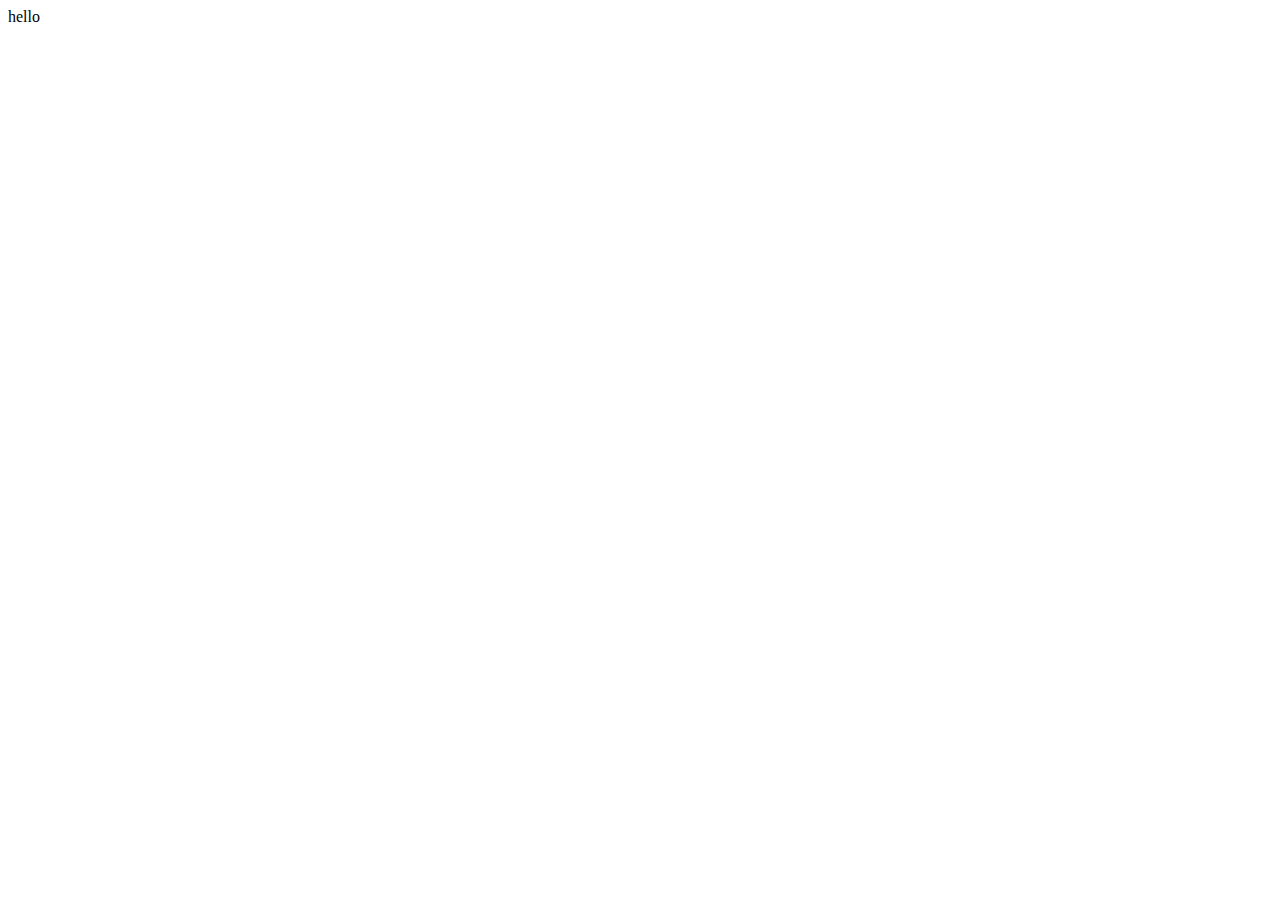
==== portfolio.html @ 14c345db "commit" ====
<!DOCTYPE html>
<html lang="en">
<head>
    <meta charset="UTF-8">
    <meta http-equiv="X-UA-Compatible" content="IE=edge">
    <meta name="viewport" content="width=device-width, initial-scale=1.0">
    <title>Document</title>
</head>
<body>
    hello
</body>
</html>
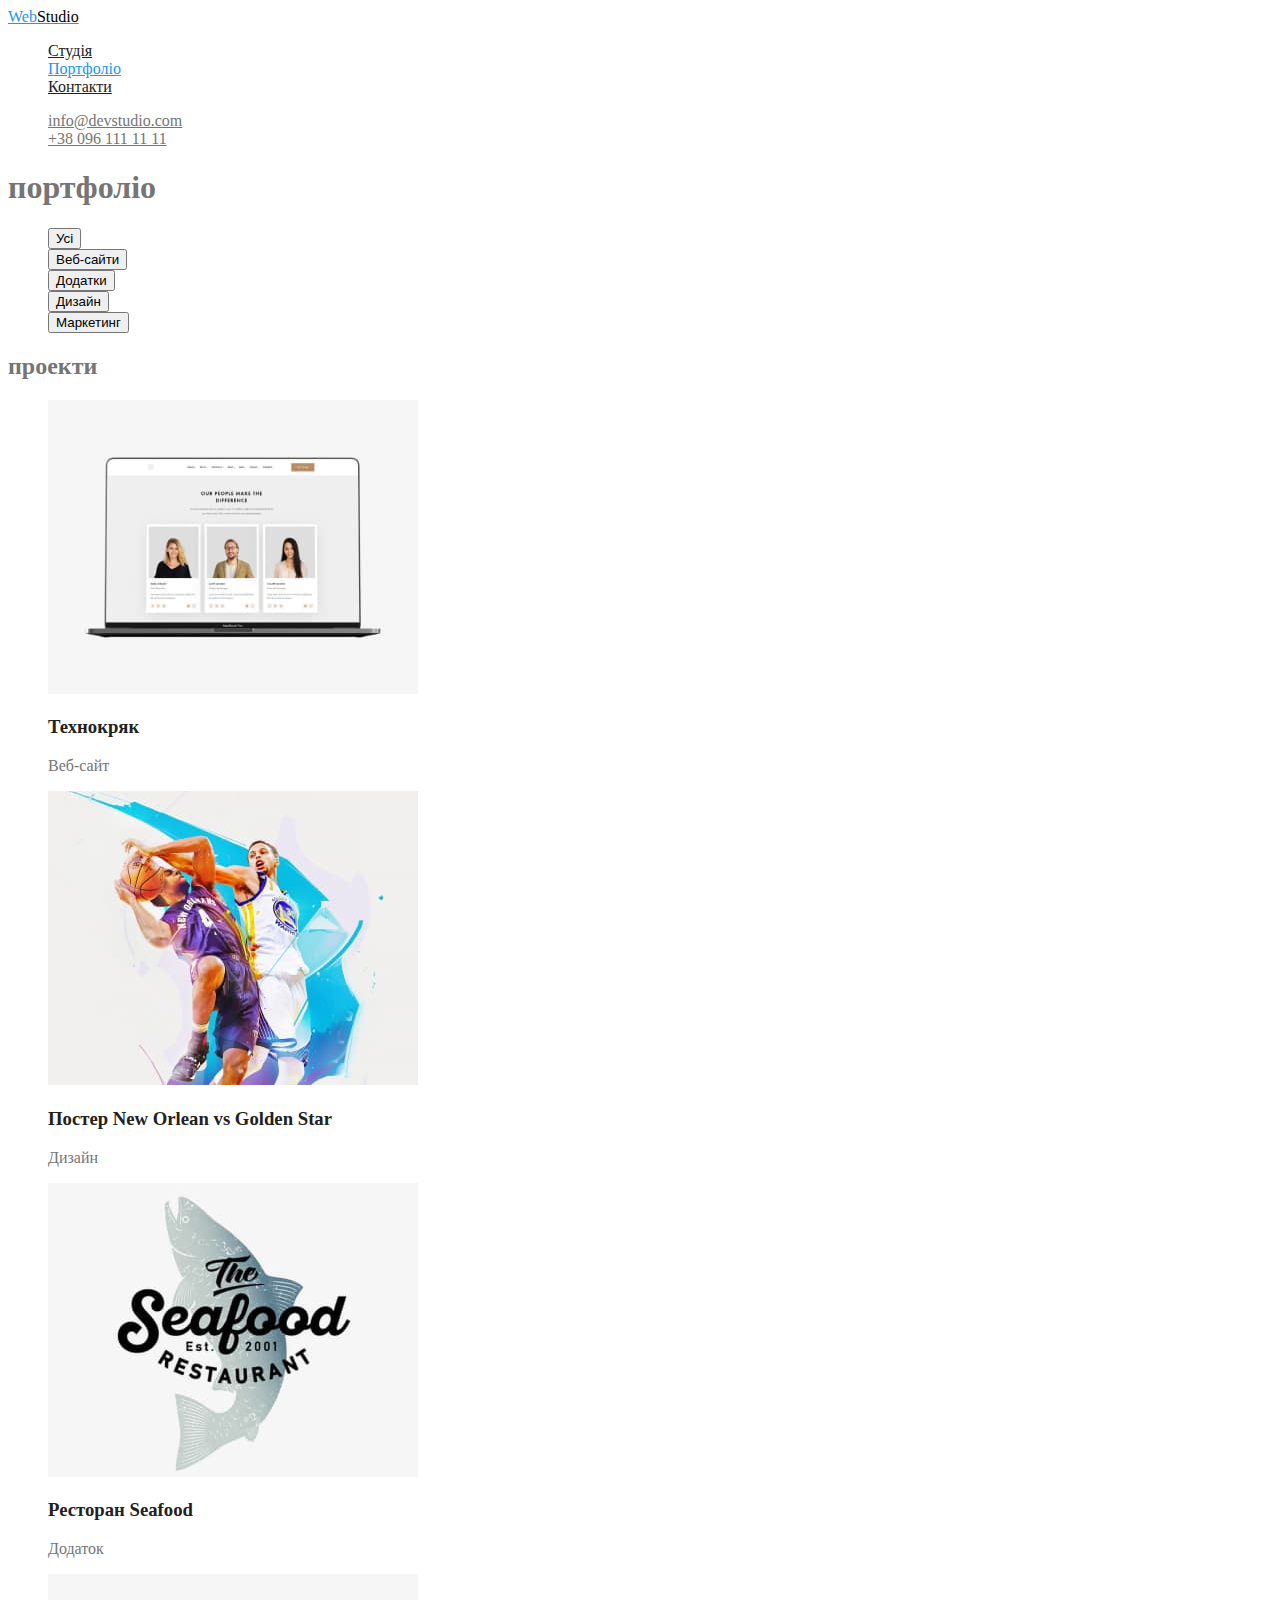
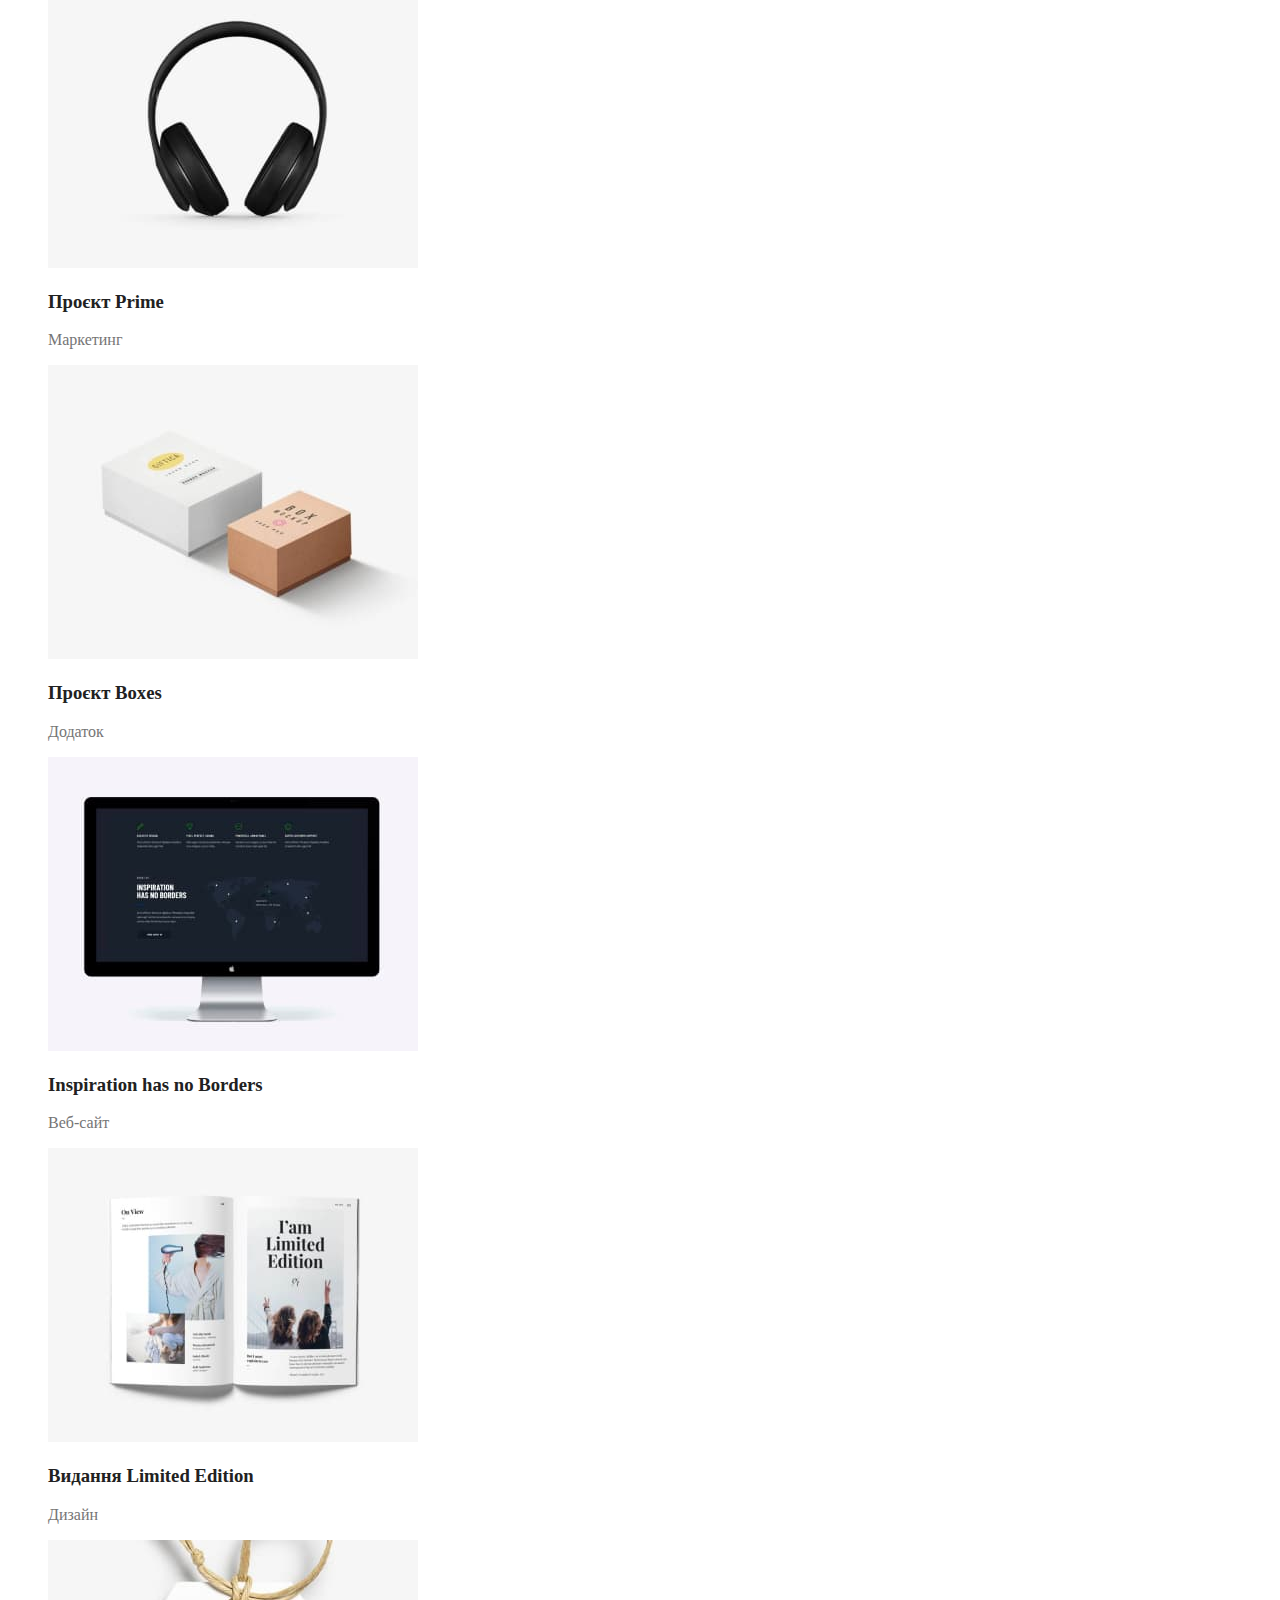
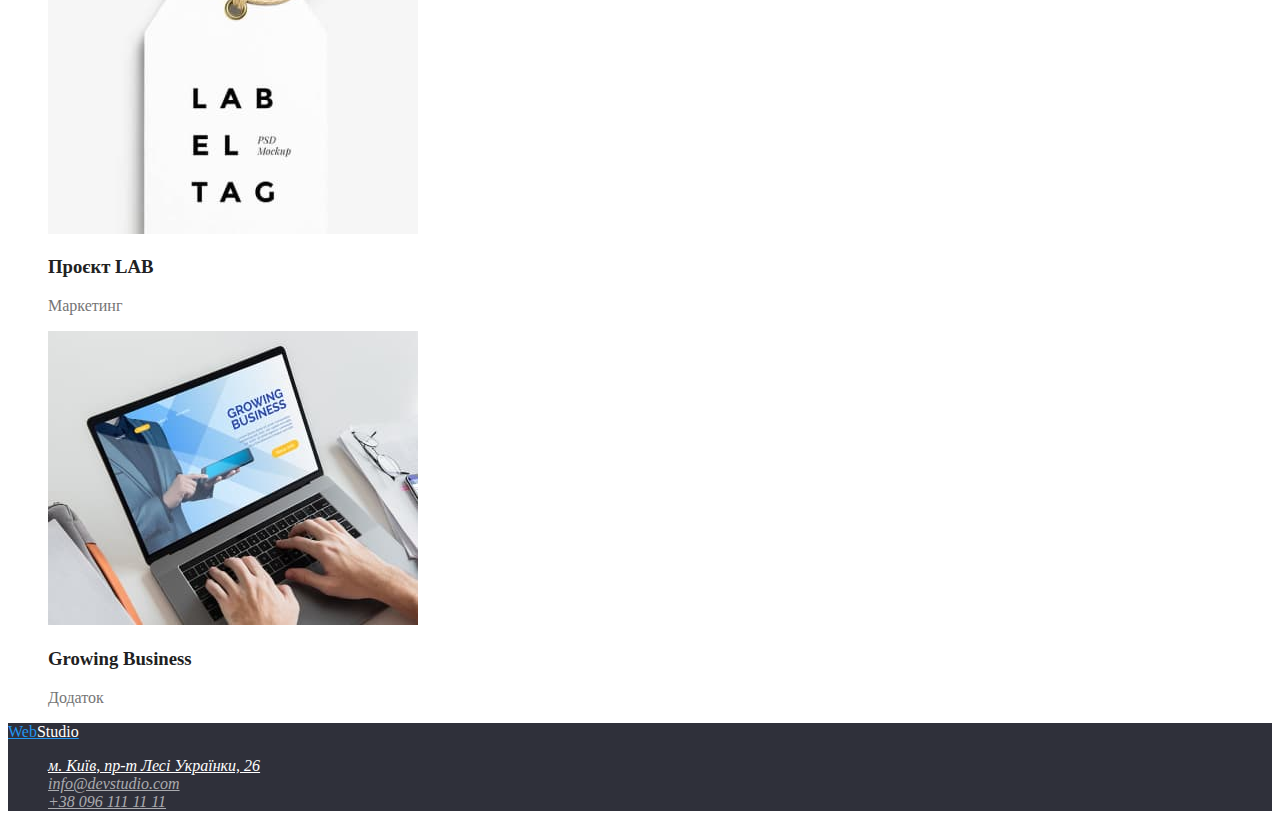
==== commit 407e14ee: "commit" ====
--- a/portfolio.html
+++ b/portfolio.html
@@ -1,12 +1,139 @@
 <!DOCTYPE html>
-<html lang="en">
-<head>
-    <meta charset="UTF-8">
-    <meta http-equiv="X-UA-Compatible" content="IE=edge">
-    <meta name="viewport" content="width=device-width, initial-scale=1.0">
-    <title>Document</title>
-</head>
-<body>
-    hello
-</body>
-</html>+<html lang="uk">
+  <head>
+    <meta charset="UTF-8" />
+    <meta http-equiv="X-UA-Compatible" content="IE=edge" />
+    <meta name="viewport" content="width=device-width, initial-scale=1.0" />
+    <title>Web Studio</title>
+    <link rel="stylesheet" href="./css/styles.css" />
+  </head>
+  <body>
+    <!-- Шапка сайту -->
+    <header>
+      <nav>
+        <!-- Посилання за текстом на головну сторінку -->
+        <a href="./index.html" class="logo"
+          >Web<span class="accent">Studio</span></a
+        >
+        <!-- Навігація сайтом -->
+        <ul class="site-nav list">
+          <li><a href="./index.html" class="link">Студія</a></li>
+          <li><a href="./portfolio.html" class="link current">Портфоліо</a></li>
+          <li><a href="" class="link">Контакти</a></li>
+        </ul>
+      </nav>
+      <!-- Посилання на контакти -->
+      <ul class="auth-nav list">
+        <li>
+          <a href="mailto:info@devstudio.com" class="link"
+            >info@devstudio.com</a
+          >
+        </li>
+        <li><a href="tel:+380961111111" class="link">+38 096 111 11 11</a></li>
+      </ul>
+    </header>
+    <main>
+      <!-- Портфоліо -->
+      <section class="filter-portfolio">
+        <h1>портфоліо</h1>
+        <ul class="filter-list list">
+          <li>
+            <button type="button">Усі</button>
+          </li>
+          <li>
+            <button type="button">Веб-сайти</button>
+          </li>
+          <li>
+            <button type="button">Додатки</button>
+          </li>
+          <li>
+            <button type="button">Дизайн</button>
+          </li>
+          <li>
+            <button type="button">Маркетинг</button>
+          </li>
+        </ul>
+      </section>
+      <section class="project-portfolio">
+        <h2>проекти</h2>
+        <ul class="project-list list">
+          <li>
+            <img src="./images/portfolio/tehnokryk.jpg" alt="Зображення сторінки веб-сайту Технокряк " width="370" height="294" />
+            <h3 class="title">Технокряк</h3>
+            <p>Веб-сайт</p>
+          </li>
+          <li>
+            <img src="./images/portfolio/golden-star.jpg" alt="Дизайнерське оформлення постера спортсменів" width="370" height="294" />
+            <h3 class="title">Постер <span lang="en">New Orlean vs Golden Star</span></h3>
+            <p>Дизайн</p>
+          </li>
+          <li>
+            <img src="./images/portfolio/seafood.jpg" alt="Зображення додатку до ресторану Seafood" width="370" height="294" />
+            <h3 class="title">Ресторан <span lang="en">Seafood</span></h3>
+            <p>Додаток</p>
+          </li>
+          <li>
+            <img src="./images/portfolio/prime.jpg" alt="Зображення до маркетингово рішення до проекту Prime" width="370" height="294" />
+            <h3 class="title">Проєкт <span lang="en">Prime</span></h3>
+            <p>Маркетинг</p>
+          </li>
+          <li>
+            <img src="./images/portfolio/boxes.jpg" alt="Зображення додатку до проекту Boxes" width="370" height="294" />
+            <h3 class="title">Проєкт <span lang="en">Boxes</span> </h3>
+            <p>Додаток</p>
+          </li>
+          <li>
+            <img src="./images/portfolio/inspiration.jpg" alt="Зображення сторінки веб-сайту Inspiration has no Borders" width="370" height="294" />
+            <h3 class="title"><span lang="en">Inspiration has no Borders</span></h3>
+            <p>Веб-сайт</p>
+          </li>
+          <li>
+            <img src="./images/portfolio/limited-edition.jpg" alt="Дизайнерське оформлення сторінки видання limited Edition" width="370" height="294" />
+            <h3 class="title">Видання <span lang="en">Limited Edition</span></h3>
+            <p>Дизайн</p>
+          </li>
+          <li>
+            <img src="./images/portfolio/lab.jpg" alt="Зображення маркетингово рішення до проекту LAB" width="370" height="294" />
+            <h3 class="title">Проєкт LAB</h3>
+            <p>Маркетинг</p>
+          </li>
+          <li>
+            <img src="./images/portfolio/growing-business.jpg" alt="Зображення додатку Growing Business" width="370" height="294" />
+            <h3 class="title"><span lang="en">Growing Business</span></h3>
+            <p>Додаток</p>
+          </li>
+        </ul>
+      </section>
+    </main>
+    <footer class="basement">
+      <!-- Посилання за текстом на головну сторінку -->
+      <a href="./index.html" class="logo"
+        >Web<span class="accent-white">Studio</span></a
+      >
+      <!-- Адреса компанії -->
+      <address>
+        <ul class="address-list list">
+          <li>
+            <a
+              href="https://goo.gl/maps/CPtrU1FHBa2aNyZL9"
+              target="_blank"
+              rel="noopener noreferrer nofollow"
+              class="basement-link"
+              >м. Київ, пр-т Лесі Українки, 26</a
+            >
+          </li>
+          <li>
+            <a href="mailto:info@devstudio.com" class="contact-link"
+              >info@devstudio.com</a
+            >
+          </li>
+          <li>
+            <a href="tel:+380961111111" class="contact-link"
+              >+38 096 111 11 11
+            </a>
+          </li>
+        </ul>
+      </address>
+    </footer>
+  </body>
+</html>
--- a/css/styles.css
+++ b/css/styles.css
@@ -0,0 +1,123 @@
+/* цвет основного текста серый #757575; */
+/* вторичный цвет текста графитовый #212121; */
+/* белый фон #FFFFFF  */
+/* акцент голубой #2196F3 */
+/* акцент черный в логотипе 000000 */
+/* акцент белый,контакты в футоре прозрачность 60% rgba(255, 255, 255, 0.6) */
+/* вторичный цвет фона #2F303A; */
+
+/* Устанавливаем переменные для палитры цветов в корень :root */
+:root {
+  --primary-text-color: #757575;
+  --primary-white-color: #ffffff;
+  --second-background-color: #2f303a;
+  --title-text-color: #212121;
+  --accent-text-color: #2196f3;
+  --accent-contact-color: rgba(255, 255, 255, 0.6);
+  --accent-logo-header-color: #000000;
+}
+/* Устанавливаем основной фон и основной текст документа */
+body {
+  background-color: var(--primary-white-color);
+  color: var(--primary-text-color);
+}
+.logo {
+  color: var(--accent-text-color);
+}
+.logo:hover,
+.logo:focus {
+  color: var(--accent-logo-header-color);
+}
+.accent {
+  color: var(--accent-logo-header-color);
+}
+
+
+/* Обнуление стиля для списка */
+.list {
+  list-style: none;
+}
+
+/* Site nav */
+.site-nav .link {
+  color: var(--title-text-color);
+}
+.site-nav .link:hover,
+.site-nav .link:focus {
+  color: var(--accent-text-color);
+}
+.site-nav .link.current {
+  color:var(--accent-text-color);
+}
+
+/* auth nav */
+.auth-nav .link {
+  color: var(--primary-text-color);
+  /* color: #757575; */
+}
+.auth-nav .link:hover,
+.auth-nav .link:focus {
+  color: var(--accent-text-color);
+}
+
+/* hero */
+.hero {
+  background-color: var(--second-background-color);
+}
+.hero-title {
+  color: var(--primary-white-color);
+}
+.button {
+  color: var(--primary-white-color);
+  background-color: var(--accent-text-color);
+}
+
+/* section */
+.section-title {
+  color: var(--title-text-color);
+}
+
+/* feature list */
+.feature-list .title {
+  color: var(--title-text-color);
+}
+
+/* .feature-list .text {
+} */
+
+/* work. Чим ми займаємося*/
+
+/* section team Наша команда */
+.team-list .title {
+  color: var(--title-text-color);
+}
+
+/* footer */
+.basement {
+  background-color: var(--second-background-color);
+}
+.accent-white {
+  color: var(--primary-white-color);
+}
+.basement .logo:hover,
+.basement .logo:focus {
+  color: var(--primary-white-color);
+}
+.basement-link {
+  color: var(--primary-white-color);
+}
+.contact-link {
+  color: var(--accent-contact-color);
+}
+.basement-link:hover,
+.basement-link:focus,
+.contact-link:hover,
+.contact-link:focus {
+  color: var(--accent-text-color);
+}
+
+/* portfolio */
+/* section project portfolio */
+.project-list .title {
+  color:var(--title-text-color)
+}
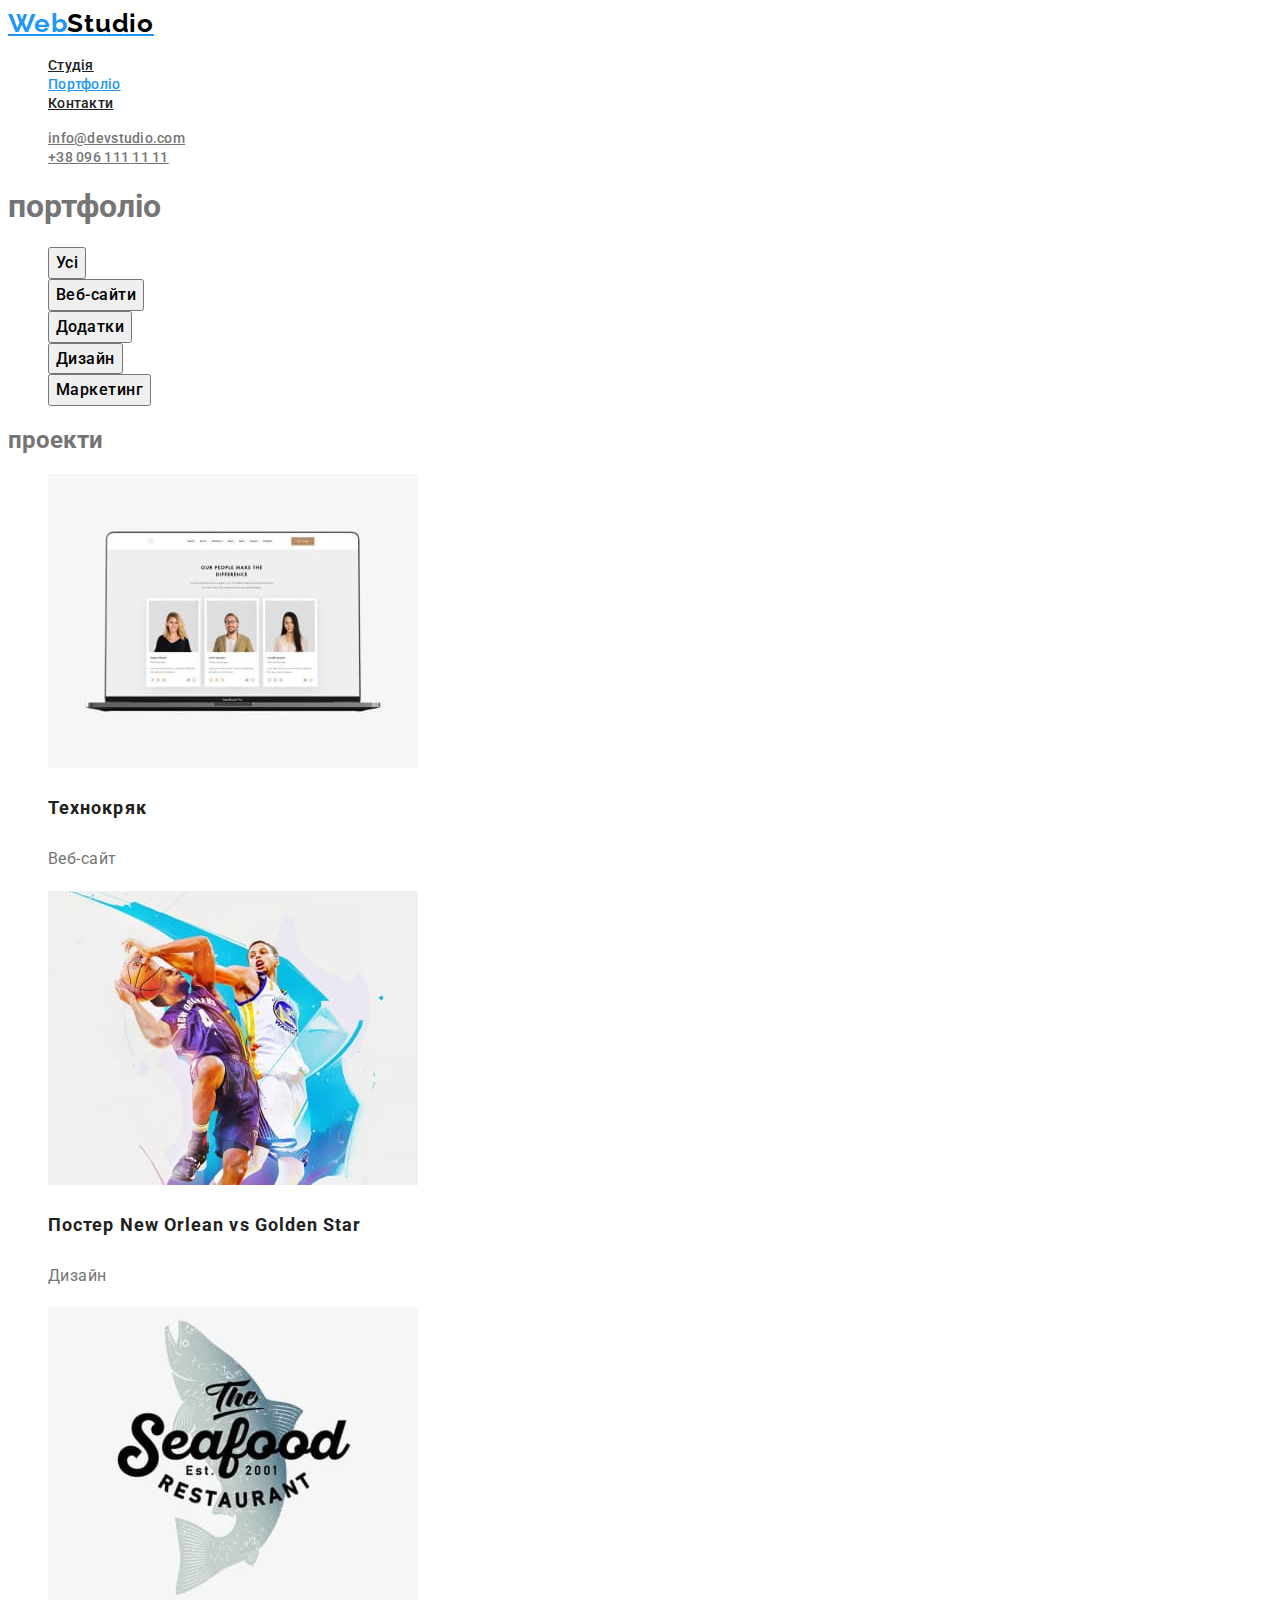
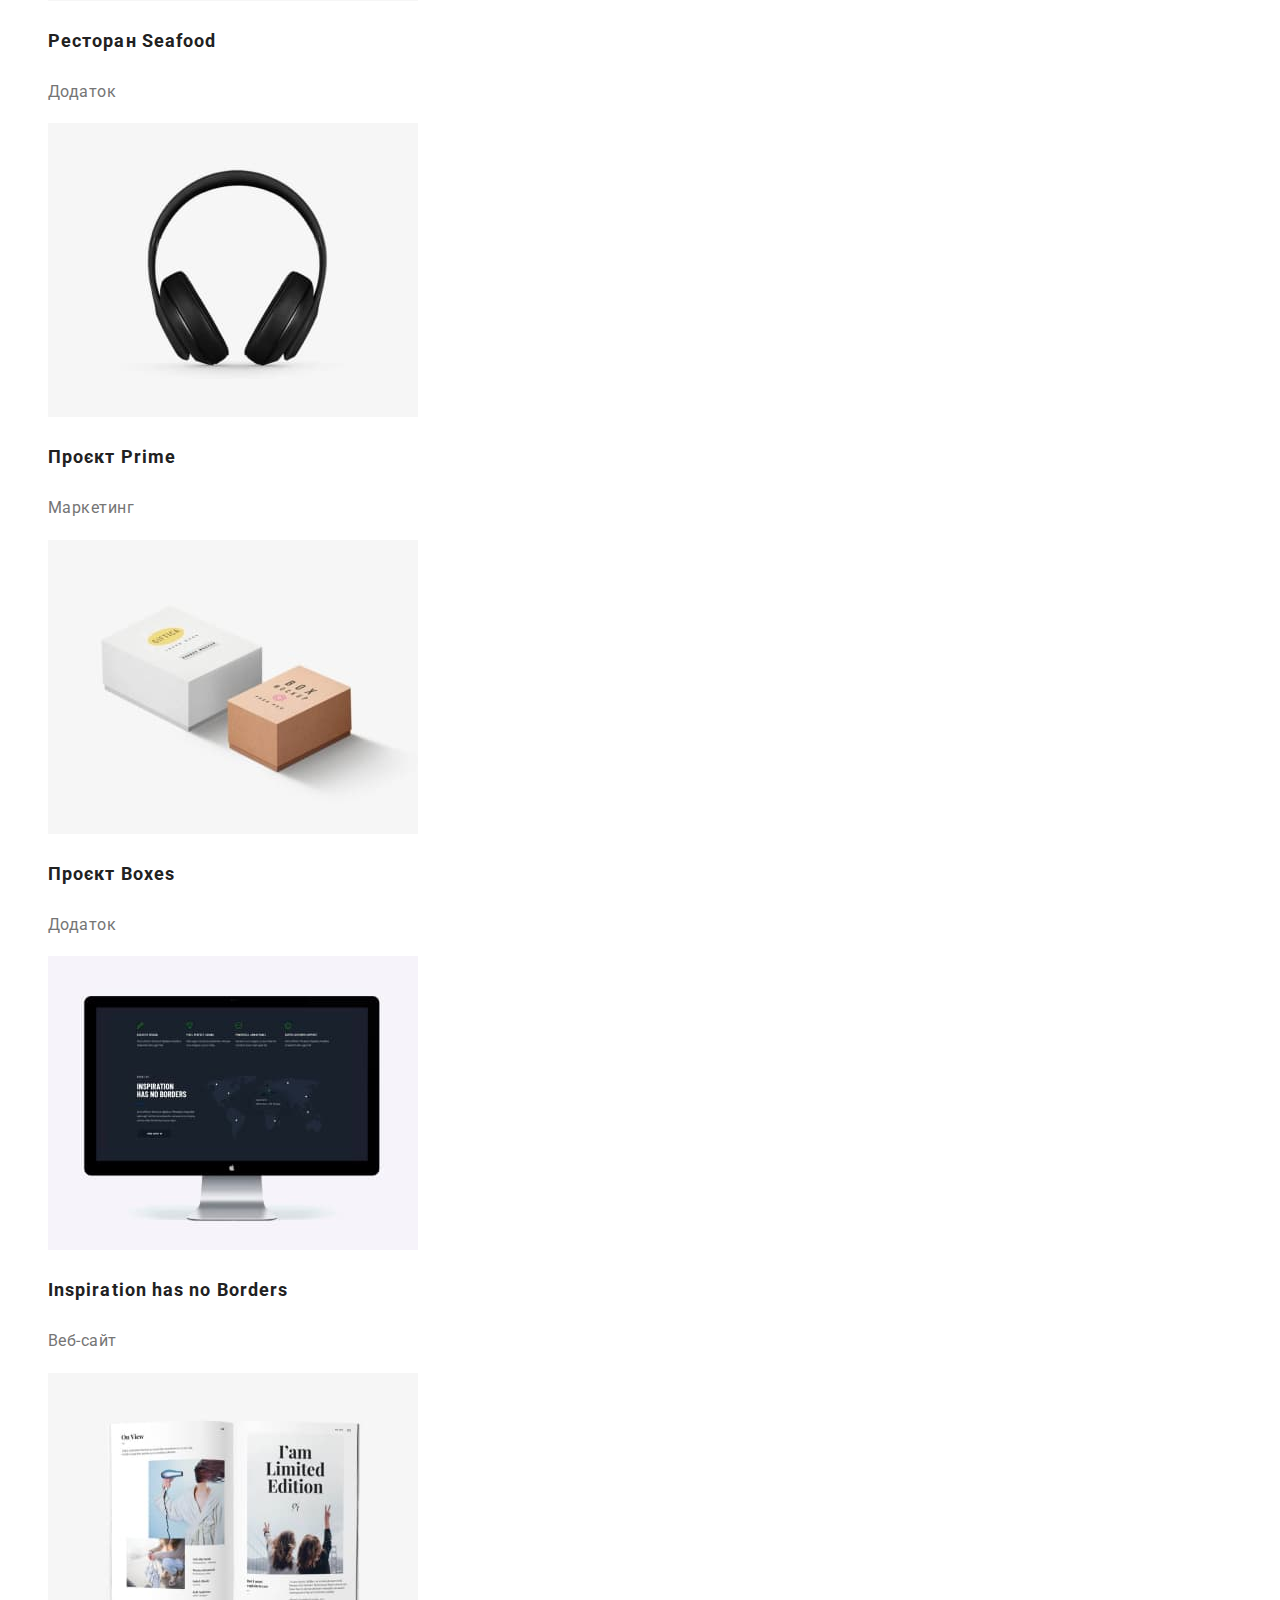
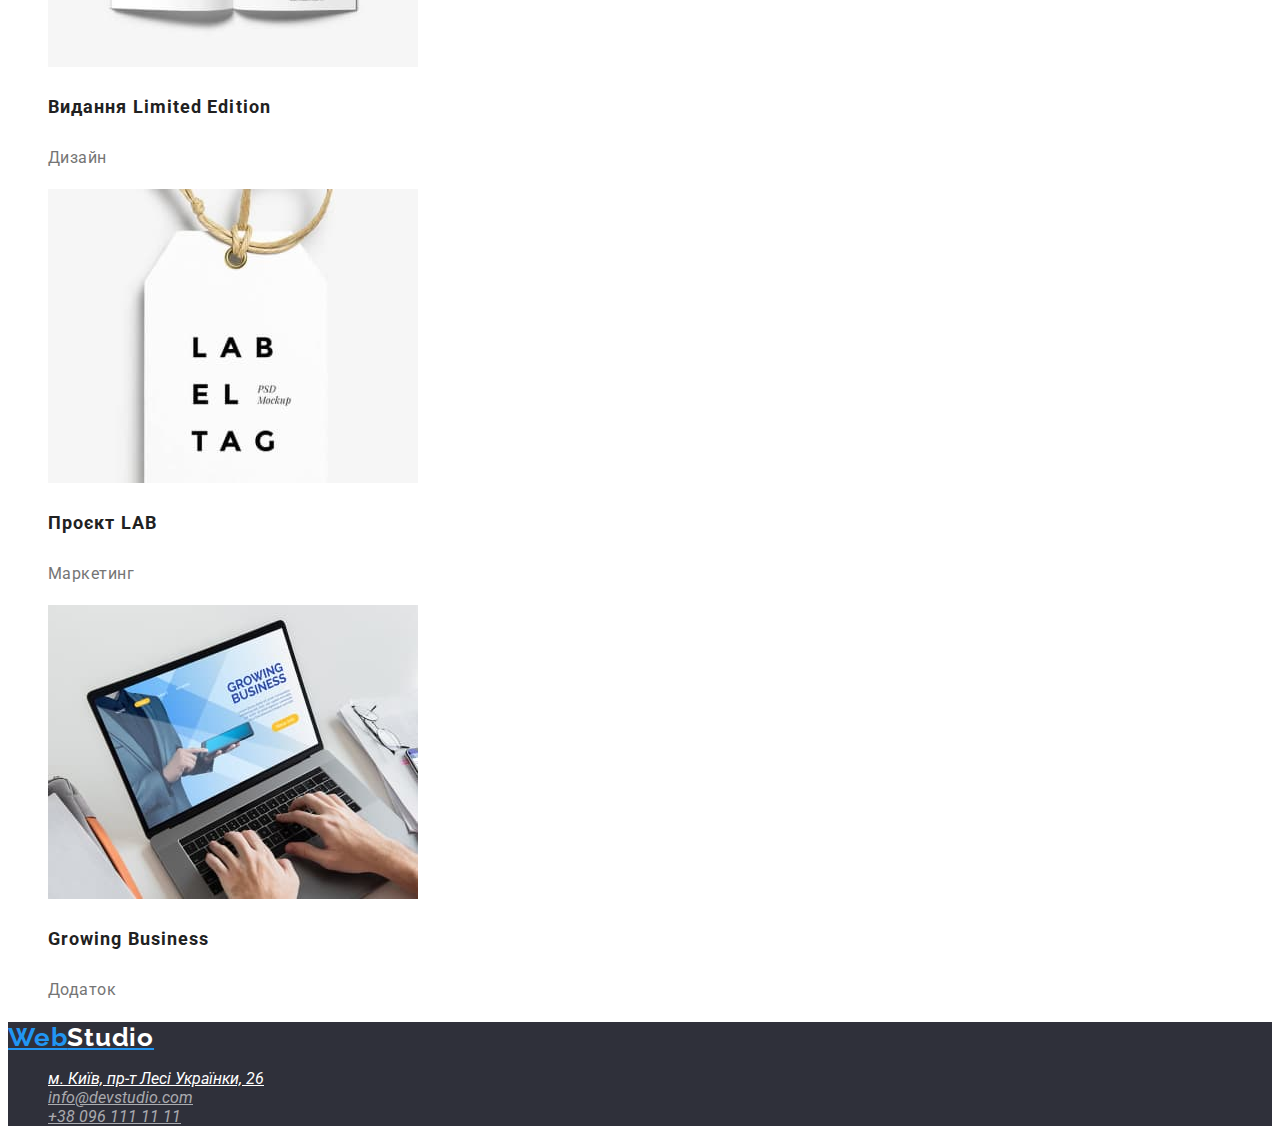
==== commit 4536300d: "commit" ====
--- a/portfolio.html
+++ b/portfolio.html
@@ -5,6 +5,12 @@
     <meta http-equiv="X-UA-Compatible" content="IE=edge" />
     <meta name="viewport" content="width=device-width, initial-scale=1.0" />
     <title>Web Studio</title>
+    <link rel="preconnect" href="https://fonts.googleapis.com" />
+    <link rel="preconnect" href="https://fonts.gstatic.com" crossorigin />
+    <link
+      href="https://fonts.googleapis.com/css2?family=Raleway:wght@700&family=Roboto:wght@400;500;700;900&display=swap"
+      rel="stylesheet"
+    />
     <link rel="stylesheet" href="./css/styles.css" />
   </head>
   <body>
@@ -38,19 +44,19 @@
         <h1>портфоліо</h1>
         <ul class="filter-list list">
           <li>
-            <button type="button">Усі</button>
-          </li>
-          <li>
-            <button type="button">Веб-сайти</button>
-          </li>
-          <li>
-            <button type="button">Додатки</button>
-          </li>
-          <li>
-            <button type="button">Дизайн</button>
-          </li>
-          <li>
-            <button type="button">Маркетинг</button>
+            <button type="button" class="button-second">Усі</button>
+          </li>
+          <li>
+            <button type="button" class="button-second">Веб-сайти</button>
+          </li>
+          <li>
+            <button type="button" class="button-second">Додатки</button>
+          </li>
+          <li>
+            <button type="button" class="button-second">Дизайн</button>
+          </li>
+          <li>
+            <button type="button" class="button-second">Маркетинг</button>
           </li>
         </ul>
       </section>
@@ -58,49 +64,111 @@
         <h2>проекти</h2>
         <ul class="project-list list">
           <li>
-            <img src="./images/portfolio/tehnokryk.jpg" alt="Зображення сторінки веб-сайту Технокряк " width="370" height="294" />
+            <a href="">
+              <img
+                src="./images/portfolio/tehnokryk.jpg"
+                alt="Зображення сторінки веб-сайту Технокряк "
+                width="370"
+                height="294"
+              />
+            </a>
             <h3 class="title">Технокряк</h3>
-            <p>Веб-сайт</p>
-          </li>
-          <li>
-            <img src="./images/portfolio/golden-star.jpg" alt="Дизайнерське оформлення постера спортсменів" width="370" height="294" />
-            <h3 class="title">Постер <span lang="en">New Orlean vs Golden Star</span></h3>
-            <p>Дизайн</p>
-          </li>
-          <li>
-            <img src="./images/portfolio/seafood.jpg" alt="Зображення додатку до ресторану Seafood" width="370" height="294" />
+            <p class="text">Веб-сайт</p>
+          </li>
+          <li>
+            <a href="">
+              <img
+                src="./images/portfolio/golden-star.jpg"
+                alt="Дизайнерське оформлення постера спортсменів"
+                width="370"
+                height="294"
+              />
+            </a>
+            <h3 class="title">
+              Постер <span lang="en">New Orlean vs Golden Star</span>
+            </h3>
+            <p class="text">Дизайн</p>
+          </li>
+          <li>
+            <a href="">
+              <img
+                src="./images/portfolio/seafood.jpg"
+                alt="Зображення додатку до ресторану Seafood"
+                width="370"
+                height="294"
+            /></a>
             <h3 class="title">Ресторан <span lang="en">Seafood</span></h3>
-            <p>Додаток</p>
-          </li>
-          <li>
-            <img src="./images/portfolio/prime.jpg" alt="Зображення до маркетингово рішення до проекту Prime" width="370" height="294" />
+            <p class="text">Додаток</p>
+          </li>
+          <li>
+            <a href="">
+            <img
+              src="./images/portfolio/prime.jpg"
+              alt="Зображення до маркетингово рішення до проекту Prime"
+              width="370"
+              height="294"
+            /></a>
             <h3 class="title">Проєкт <span lang="en">Prime</span></h3>
-            <p>Маркетинг</p>
-          </li>
-          <li>
-            <img src="./images/portfolio/boxes.jpg" alt="Зображення додатку до проекту Boxes" width="370" height="294" />
-            <h3 class="title">Проєкт <span lang="en">Boxes</span> </h3>
-            <p>Додаток</p>
-          </li>
-          <li>
-            <img src="./images/portfolio/inspiration.jpg" alt="Зображення сторінки веб-сайту Inspiration has no Borders" width="370" height="294" />
-            <h3 class="title"><span lang="en">Inspiration has no Borders</span></h3>
-            <p>Веб-сайт</p>
-          </li>
-          <li>
-            <img src="./images/portfolio/limited-edition.jpg" alt="Дизайнерське оформлення сторінки видання limited Edition" width="370" height="294" />
-            <h3 class="title">Видання <span lang="en">Limited Edition</span></h3>
-            <p>Дизайн</p>
-          </li>
-          <li>
-            <img src="./images/portfolio/lab.jpg" alt="Зображення маркетингово рішення до проекту LAB" width="370" height="294" />
+            <p class="text">Маркетинг</p>
+          </li>
+          <li>
+            <a href="">
+            <img
+              src="./images/portfolio/boxes.jpg"
+              alt="Зображення додатку до проекту Boxes"
+              width="370"
+              height="294"
+            /></a>
+            <h3 class="title">Проєкт <span lang="en">Boxes</span></h3>
+            <p class="text">Додаток</p>
+          </li>
+          <li>
+            <a href="">
+            <img
+              src="./images/portfolio/inspiration.jpg"
+              alt="Зображення сторінки веб-сайту Inspiration has no Borders"
+              width="370"
+              height="294"
+            /></a>
+            <h3 class="title">
+              <span lang="en">Inspiration has no Borders</span>
+            </h3>
+            <p class="text">Веб-сайт</p>
+          </li>
+          <li>
+            <a href="">
+            <img
+              src="./images/portfolio/limited-edition.jpg"
+              alt="Дизайнерське оформлення сторінки видання limited Edition"
+              width="370"
+              height="294"
+            /></a>
+            <h3 class="title">
+              Видання <span lang="en">Limited Edition</span>
+            </h3>
+            <p class="text">Дизайн</p>
+          </li>
+          <li>
+            <a href="">
+            <img
+              src="./images/portfolio/lab.jpg"
+              alt="Зображення маркетингово рішення до проекту LAB"
+              width="370"
+              height="294"
+            /></a>
             <h3 class="title">Проєкт LAB</h3>
-            <p>Маркетинг</p>
-          </li>
-          <li>
-            <img src="./images/portfolio/growing-business.jpg" alt="Зображення додатку Growing Business" width="370" height="294" />
+            <p class="text">Маркетинг</p>
+          </li>
+          <li>
+            <a href>
+            <img
+              src="./images/portfolio/growing-business.jpg"
+              alt="Зображення додатку Growing Business"
+              width="370"
+              height="294"
+            /></a>
             <h3 class="title"><span lang="en">Growing Business</span></h3>
-            <p>Додаток</p>
+            <p class="text">Додаток</p>
           </li>
         </ul>
       </section>
--- a/css/styles.css
+++ b/css/styles.css
@@ -1,12 +1,12 @@
-/* цвет основного текста серый #757575; */
-/* вторичный цвет текста графитовый #212121; */
-/* белый фон #FFFFFF  */
-/* акцент голубой #2196F3 */
-/* акцент черный в логотипе 000000 */
-/* акцент белый,контакты в футоре прозрачность 60% rgba(255, 255, 255, 0.6) */
-/* вторичный цвет фона #2F303A; */
-
-/* Устанавливаем переменные для палитры цветов в корень :root */
+/* Колір основного тексту сірий #757575; */
+/* Вторинний колір тексту графіт #212121; */
+/* білий фон #FFFFFF */
+/* акцент блакитний #2196F3 */
+/* акцент чорний у логотипі #000000 */
+/* акцент білий,контакти у футорі прозорість 60% rgba(255, 255, 255, 0.6) */
+/* Вторинний колір фону #2F303A; */
+
+/* Встановлюємо змінні для палітри кольорів у корінь :root */
 :root {
   --primary-text-color: #757575;
   --primary-white-color: #ffffff;
@@ -16,80 +16,138 @@
   --accent-contact-color: rgba(255, 255, 255, 0.6);
   --accent-logo-header-color: #000000;
 }
-/* Устанавливаем основной фон и основной текст документа */
+/* Встановлюємо основний фон та основний колір тексту документу */
 body {
   background-color: var(--primary-white-color);
   color: var(--primary-text-color);
-}
+  font-family: "Roboto", sans-serif;
+}
+
 .logo {
   color: var(--accent-text-color);
-}
-.logo:hover,
-.logo:focus {
-  color: var(--accent-logo-header-color);
-}
+
+  font-family: "Raleway", sans-serif;
+  /* font-style: normal; */
+  font-weight: 700;
+  font-size: 26px;
+  line-height: 1.19;
+  letter-spacing: 0.03em;
+}
+
 .accent {
   color: var(--accent-logo-header-color);
 }
 
-
-/* Обнуление стиля для списка */
+/* Обнулення стилю для списків */
 .list {
   list-style: none;
 }
 
-/* Site nav */
+/* Навігація сайтом, site nav */
 .site-nav .link {
   color: var(--title-text-color);
+
+  font-weight: 500;
+  font-size: 14px;
+  line-height: 1.14;
+  letter-spacing: 0.02em;
 }
 .site-nav .link:hover,
 .site-nav .link:focus {
   color: var(--accent-text-color);
 }
 .site-nav .link.current {
-  color:var(--accent-text-color);
-}
-
-/* auth nav */
+  color: var(--accent-text-color);
+}
+
+/* Аутентифікація у навігації, auth nav */
 .auth-nav .link {
   color: var(--primary-text-color);
-  /* color: #757575; */
+
+  font-family: "Roboto", sans-serif;
+  font-weight: 500;
+  font-size: 14px;
+  line-height: 1, 14;
+  letter-spacing: 0.02em;
 }
 .auth-nav .link:hover,
 .auth-nav .link:focus {
   color: var(--accent-text-color);
 }
 
-/* hero */
+/* Секция герой, hero */
 .hero {
   background-color: var(--second-background-color);
 }
 .hero-title {
   color: var(--primary-white-color);
-}
-.button {
+
+  font-weight: 900;
+  font-size: 44px;
+  line-height: 1.4;
+  text-align: center;
+  letter-spacing: 0.06em;
+  text-transform: uppercase;
+}
+.button-primary {
   color: var(--primary-white-color);
   background-color: var(--accent-text-color);
-}
-
-/* section */
+  cursor: pointer;
+
+  font-family: "Roboto", sans-serif;
+  font-weight: 700;
+  font-size: 16px;
+  line-height: 1.9;
+  letter-spacing: 0.06em;
+}
+
+/* Секція особливості, section */
 .section-title {
   color: var(--title-text-color);
+  font-family: "Roboto", sans-serif;
+  font-size: 36px;
+  line-height: 1.17;
+  text-align: center;
+  letter-spacing: 0.03em;
 }
 
 /* feature list */
 .feature-list .title {
   color: var(--title-text-color);
-}
-
-/* .feature-list .text {
-} */
-
-/* work. Чим ми займаємося*/
-
-/* section team Наша команда */
+
+  font-family: "Roboto", sans-serif;
+  font-style: normal;
+  font-size: 14px;
+  line-height: 1.42;
+  letter-spacing: 0.03em;
+  text-transform: uppercase;
+}
+
+.feature-list .text {
+  font-family: "Roboto", sans-serif;
+  font-size: 1.71;
+  line-height: 24px;
+  letter-spacing: 0.03em;
+}
+
+/*Чим ми займаємося, work*/
+
+/* Наша команда, section team  */
 .team-list .title {
   color: var(--title-text-color);
+  font-family: "Roboto", sans-serif;
+  font-weight: 500;
+  font-size: 16px;
+  line-height: 1.19;
+  /* text-align: center; */
+  letter-spacing: 0.03em;
+}
+.team-list .text {
+  font-family: "Roboto", sans-serif;
+  font-size: 16px;
+  line-height: 1.19;
+  /* text-align: center; */
+  letter-spacing: 0.03em;
 }
 
 /* footer */
@@ -99,10 +157,7 @@
 .accent-white {
   color: var(--primary-white-color);
 }
-.basement .logo:hover,
-.basement .logo:focus {
-  color: var(--primary-white-color);
-}
+
 .basement-link {
   color: var(--primary-white-color);
 }
@@ -118,6 +173,28 @@
 
 /* portfolio */
 /* section project portfolio */
+
+.button-second {
+  font-family: "Roboto", sans-serif;
+  font-weight: 500;
+  font-size: 16px;
+  line-height: 1.62;
+  text-align: center;
+  letter-spacing: 0.03em;
+
+  cursor: pointer;
+}
+
 .project-list .title {
-  color:var(--title-text-color)
-}
+  color: var(--title-text-color);
+  font-family: "Roboto";
+  font-size: 18px;
+  line-height: 2;
+  letter-spacing: 0.06em;
+}
+.project-list .text {
+  font-family: "Roboto", sans-serif;
+  font-size: 16px;
+  line-height: 1.9;
+  letter-spacing: 0.03em;
+}
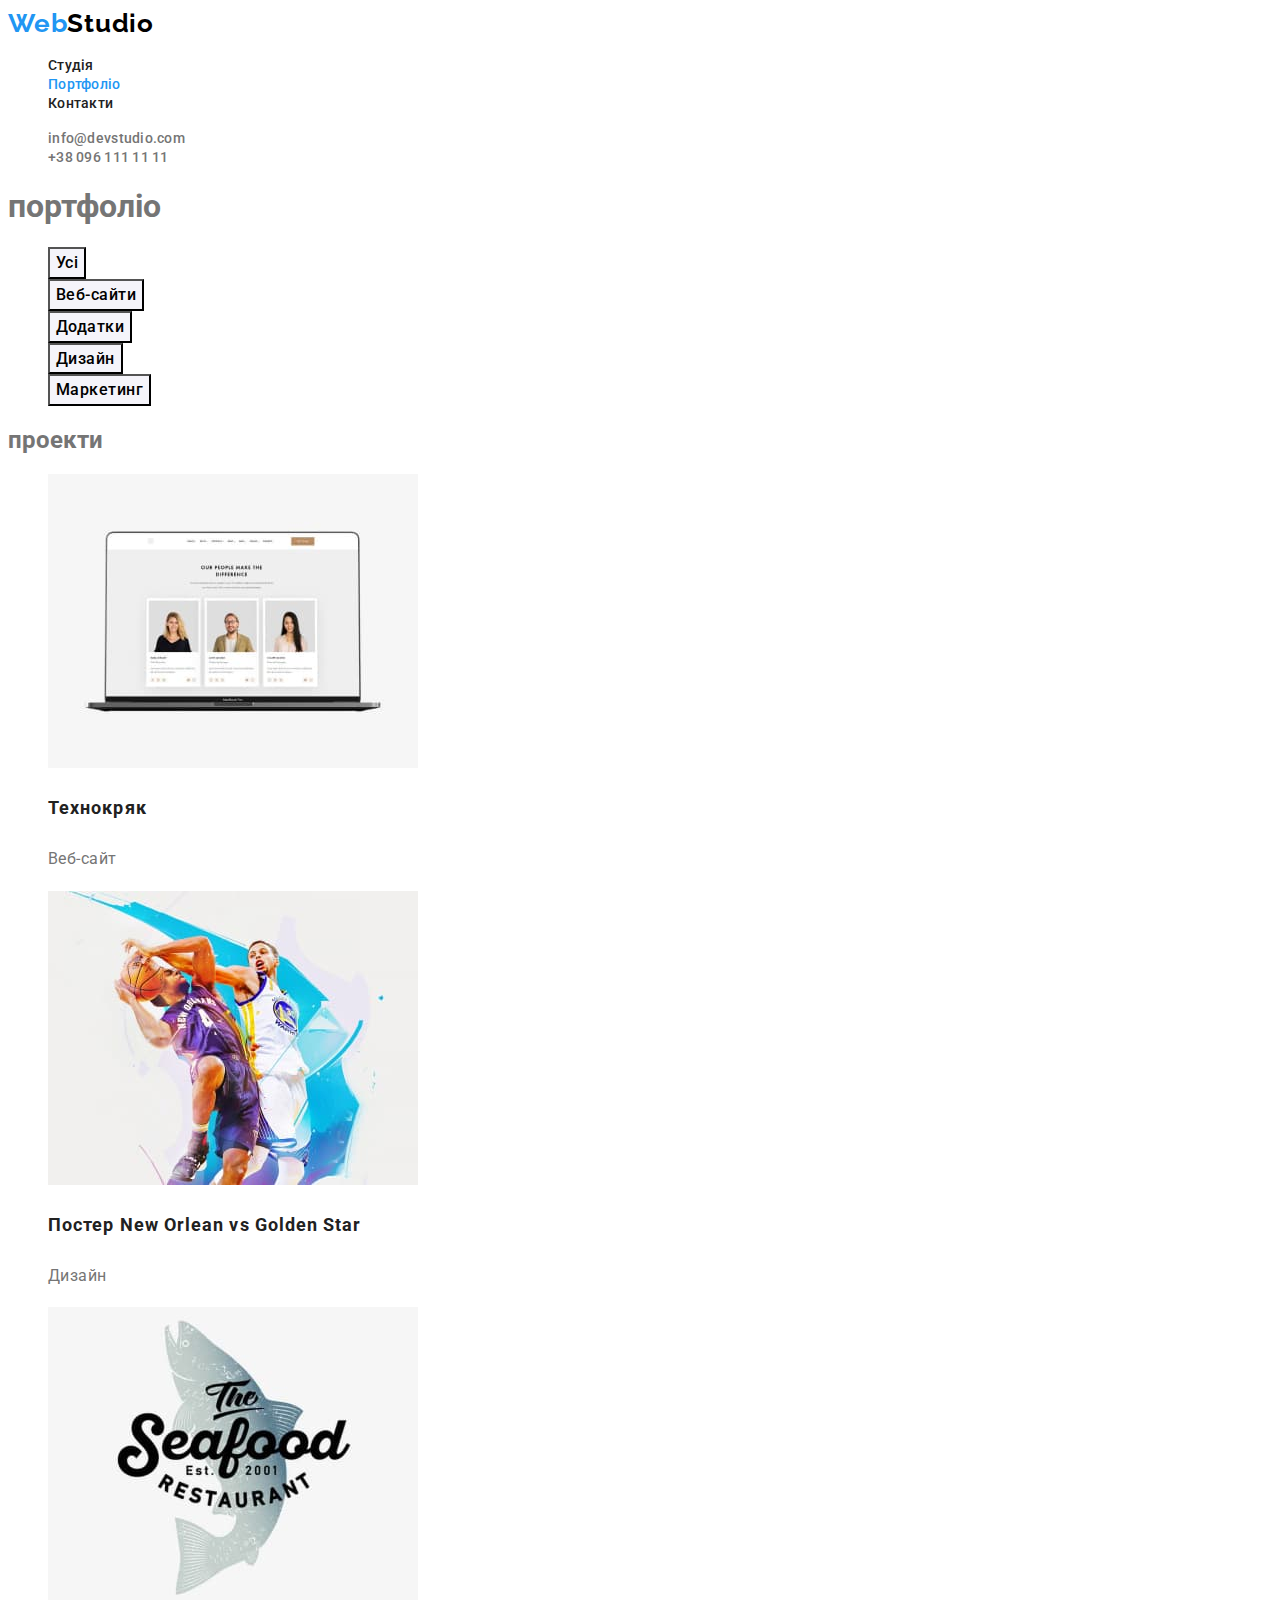
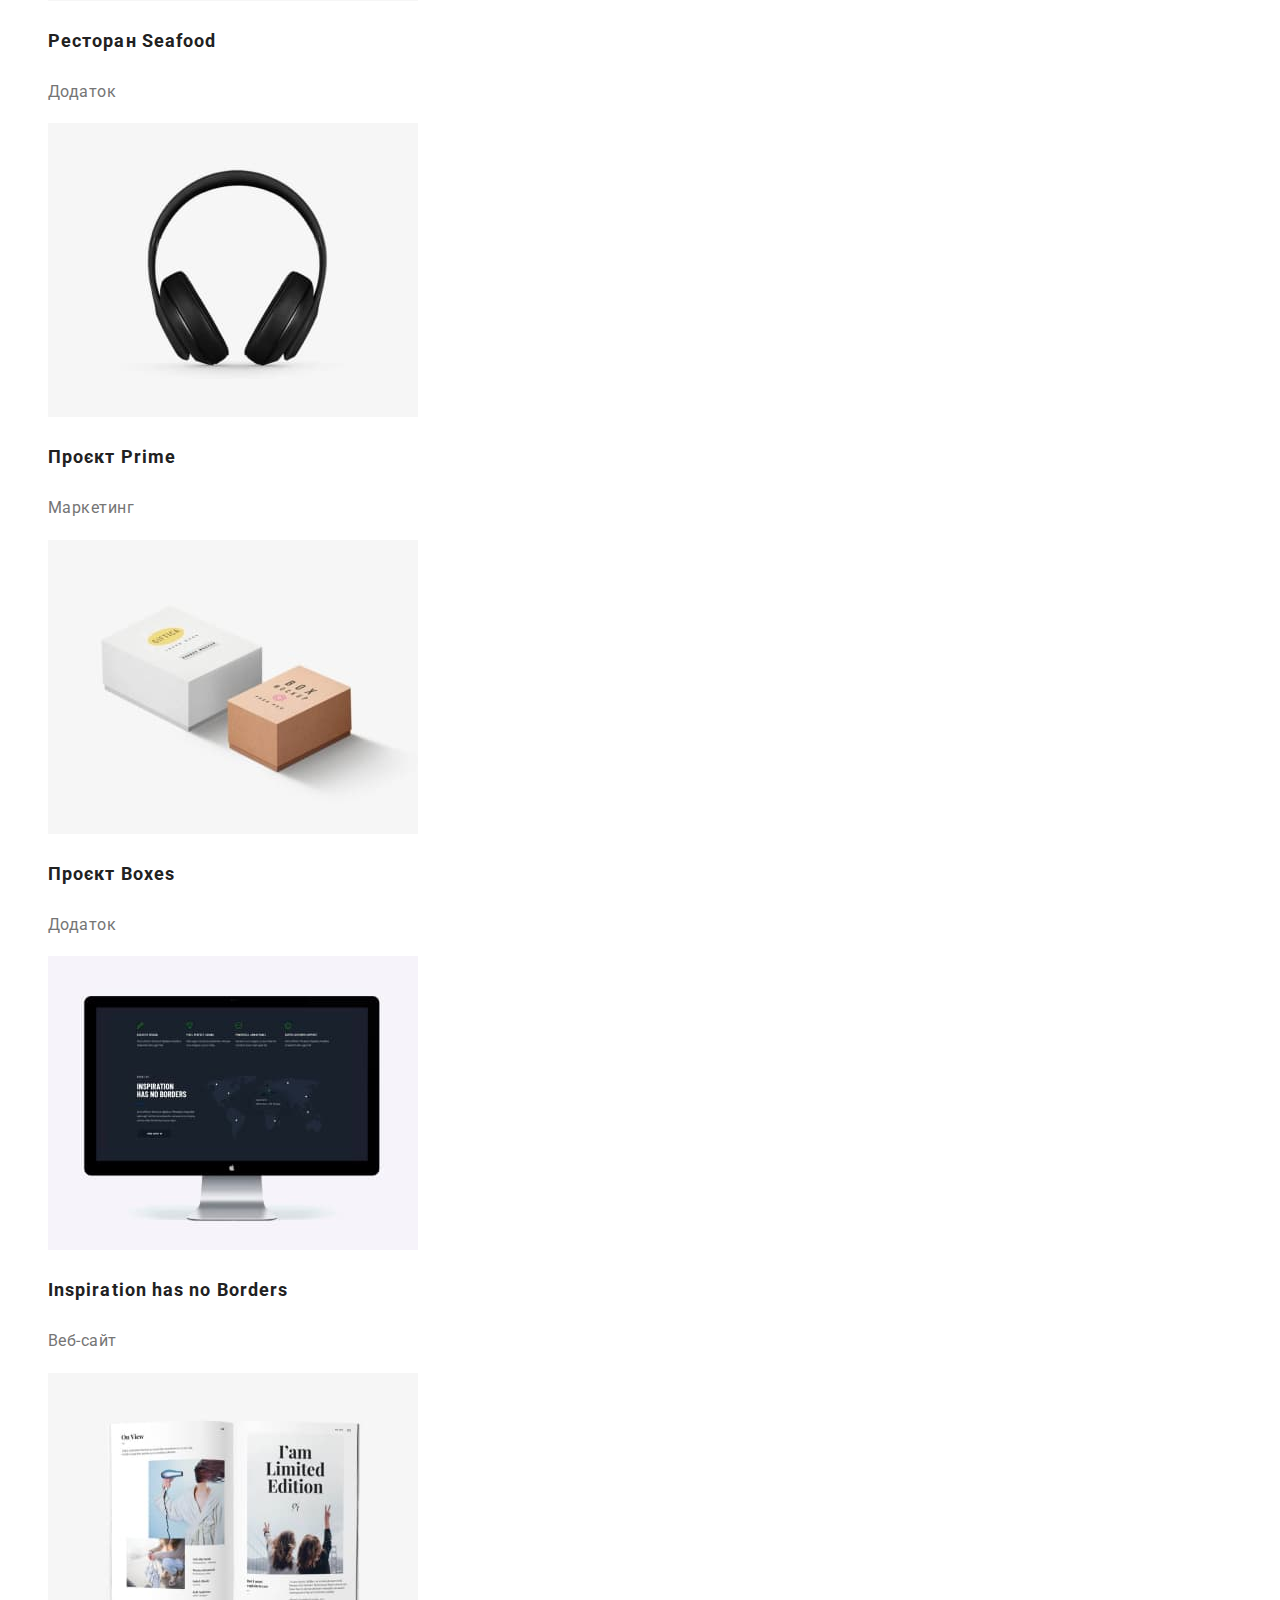
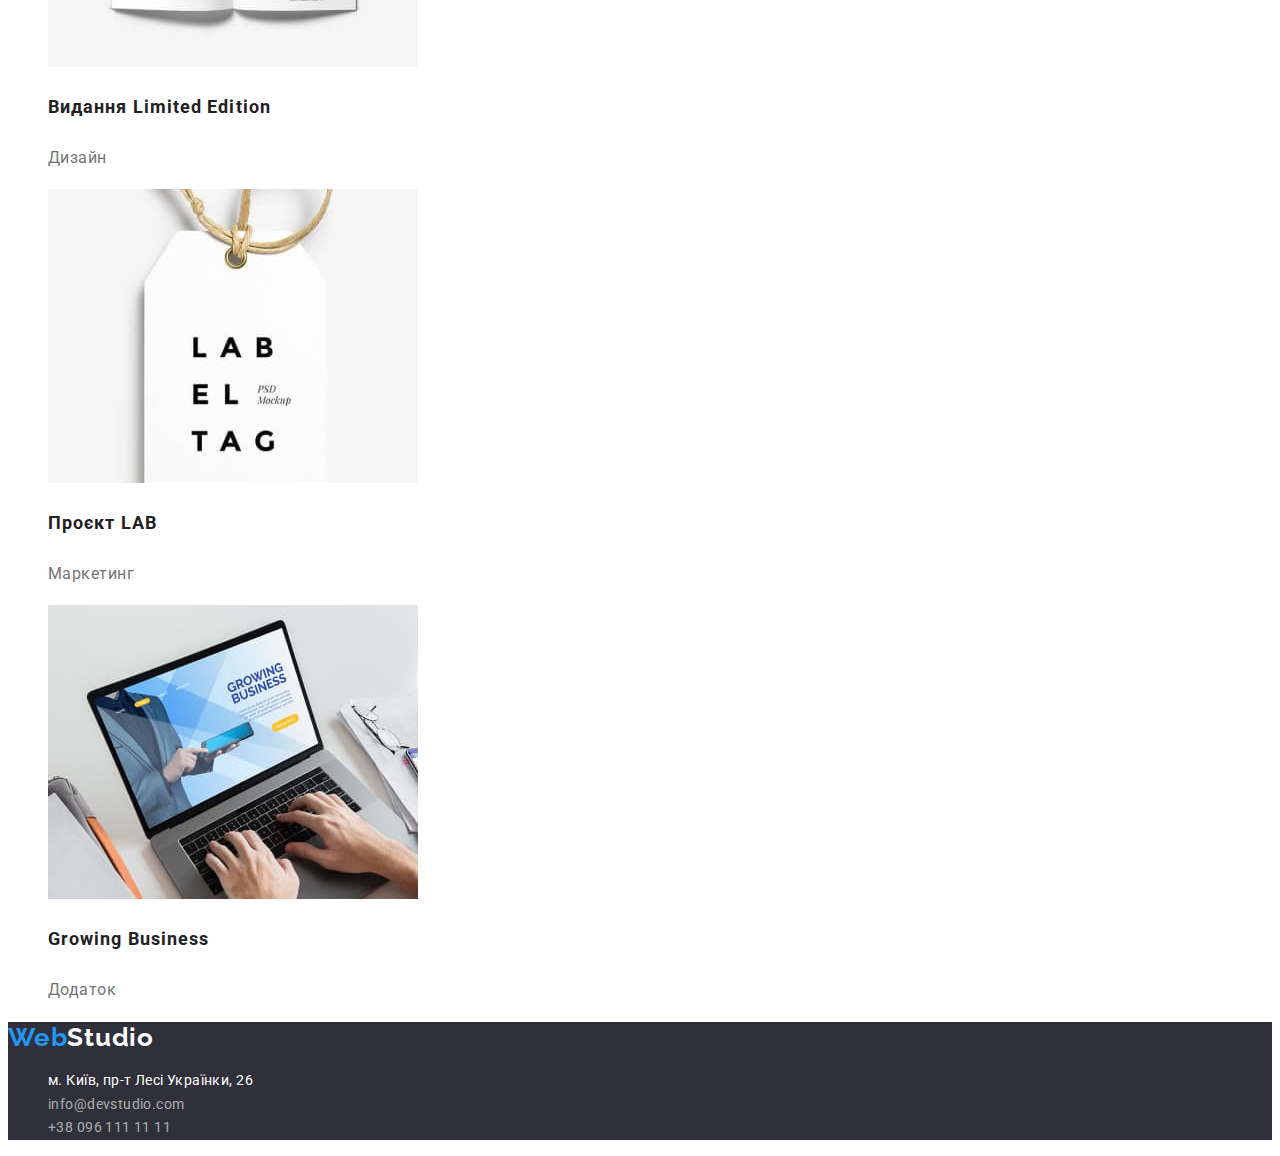
==== commit d4a9304f: "commit" ====
--- a/portfolio.html
+++ b/portfolio.html
@@ -67,7 +67,7 @@
             <a href="">
               <img
                 src="./images/portfolio/tehnokryk.jpg"
-                alt="Зображення сторінки веб-сайту Технокряк "
+                alt="Сторінки веб-сайту Технокряк "
                 width="370"
                 height="294"
               />
@@ -93,7 +93,7 @@
             <a href="">
               <img
                 src="./images/portfolio/seafood.jpg"
-                alt="Зображення додатку до ресторану Seafood"
+                alt="Додаток до ресторану Seafood"
                 width="370"
                 height="294"
             /></a>
@@ -102,33 +102,33 @@
           </li>
           <li>
             <a href="">
-            <img
-              src="./images/portfolio/prime.jpg"
-              alt="Зображення до маркетингово рішення до проекту Prime"
-              width="370"
-              height="294"
+              <img
+                src="./images/portfolio/prime.jpg"
+                alt="Маркетингове рішення до проекту Prime"
+                width="370"
+                height="294"
             /></a>
             <h3 class="title">Проєкт <span lang="en">Prime</span></h3>
             <p class="text">Маркетинг</p>
           </li>
           <li>
             <a href="">
-            <img
-              src="./images/portfolio/boxes.jpg"
-              alt="Зображення додатку до проекту Boxes"
-              width="370"
-              height="294"
+              <img
+                src="./images/portfolio/boxes.jpg"
+                alt="Додаток до проекту Boxes"
+                width="370"
+                height="294"
             /></a>
             <h3 class="title">Проєкт <span lang="en">Boxes</span></h3>
             <p class="text">Додаток</p>
           </li>
           <li>
             <a href="">
-            <img
-              src="./images/portfolio/inspiration.jpg"
-              alt="Зображення сторінки веб-сайту Inspiration has no Borders"
-              width="370"
-              height="294"
+              <img
+                src="./images/portfolio/inspiration.jpg"
+                alt="Сторінка веб-сайту Inspiration has no Borders"
+                width="370"
+                height="294"
             /></a>
             <h3 class="title">
               <span lang="en">Inspiration has no Borders</span>
@@ -137,11 +137,11 @@
           </li>
           <li>
             <a href="">
-            <img
-              src="./images/portfolio/limited-edition.jpg"
-              alt="Дизайнерське оформлення сторінки видання limited Edition"
-              width="370"
-              height="294"
+              <img
+                src="./images/portfolio/limited-edition.jpg"
+                alt="Дизайнерське оформлення сторінки видання limited Edition"
+                width="370"
+                height="294"
             /></a>
             <h3 class="title">
               Видання <span lang="en">Limited Edition</span>
@@ -150,22 +150,22 @@
           </li>
           <li>
             <a href="">
-            <img
-              src="./images/portfolio/lab.jpg"
-              alt="Зображення маркетингово рішення до проекту LAB"
-              width="370"
-              height="294"
+              <img
+                src="./images/portfolio/lab.jpg"
+                alt="Маркетингове рішення до проекту LAB"
+                width="370"
+                height="294"
             /></a>
             <h3 class="title">Проєкт LAB</h3>
             <p class="text">Маркетинг</p>
           </li>
           <li>
             <a href>
-            <img
-              src="./images/portfolio/growing-business.jpg"
-              alt="Зображення додатку Growing Business"
-              width="370"
-              height="294"
+              <img
+                src="./images/portfolio/growing-business.jpg"
+                alt="Додаток Growing Business"
+                width="370"
+                height="294"
             /></a>
             <h3 class="title"><span lang="en">Growing Business</span></h3>
             <p class="text">Додаток</p>
--- a/css/styles.css
+++ b/css/styles.css
@@ -5,6 +5,8 @@
 /* акцент чорний у логотипі #000000 */
 /* акцент білий,контакти у футорі прозорість 60% rgba(255, 255, 255, 0.6) */
 /* Вторинний колір фону #2F303A; */
+/* Колір первінной кнопки #188CE8 */
+/* Колір вторинних кнопок #F5F4FA*/
 
 /* Встановлюємо змінні для палітри кольорів у корінь :root */
 :root {
@@ -15,6 +17,10 @@
   --accent-text-color: #2196f3;
   --accent-contact-color: rgba(255, 255, 255, 0.6);
   --accent-logo-header-color: #000000;
+  --primary-button-color: #2196f3;
+  --accent-primary-button-color: #188ce8;
+  --accent-second-button-color: #2196f3;
+  --second-button-color: #f5f4fa;
 }
 /* Встановлюємо основний фон та основний колір тексту документу */
 body {
@@ -27,11 +33,11 @@
   color: var(--accent-text-color);
 
   font-family: "Raleway", sans-serif;
-  /* font-style: normal; */
   font-weight: 700;
   font-size: 26px;
   line-height: 1.19;
   letter-spacing: 0.03em;
+  text-decoration: none;
 }
 
 .accent {
@@ -51,6 +57,7 @@
   font-size: 14px;
   line-height: 1.14;
   letter-spacing: 0.02em;
+  text-decoration: none;
 }
 .site-nav .link:hover,
 .site-nav .link:focus {
@@ -64,11 +71,11 @@
 .auth-nav .link {
   color: var(--primary-text-color);
 
-  font-family: "Roboto", sans-serif;
   font-weight: 500;
   font-size: 14px;
   line-height: 1, 14;
   letter-spacing: 0.02em;
+  text-decoration: none;
 }
 .auth-nav .link:hover,
 .auth-nav .link:focus {
@@ -91,7 +98,7 @@
 }
 .button-primary {
   color: var(--primary-white-color);
-  background-color: var(--accent-text-color);
+  background-color: var(--primary-button-color);
   cursor: pointer;
 
   font-family: "Roboto", sans-serif;
@@ -100,11 +107,15 @@
   line-height: 1.9;
   letter-spacing: 0.06em;
 }
+.button-primary:hover,
+.button-primary:focus {
+  background-color: var(--accent-primary-button-color);
+}
 
 /* Секція особливості, section */
 .section-title {
   color: var(--title-text-color);
-  font-family: "Roboto", sans-serif;
+
   font-size: 36px;
   line-height: 1.17;
   text-align: center;
@@ -115,8 +126,6 @@
 .feature-list .title {
   color: var(--title-text-color);
 
-  font-family: "Roboto", sans-serif;
-  font-style: normal;
   font-size: 14px;
   line-height: 1.42;
   letter-spacing: 0.03em;
@@ -124,7 +133,6 @@
 }
 
 .feature-list .text {
-  font-family: "Roboto", sans-serif;
   font-size: 1.71;
   line-height: 24px;
   letter-spacing: 0.03em;
@@ -135,7 +143,7 @@
 /* Наша команда, section team  */
 .team-list .title {
   color: var(--title-text-color);
-  font-family: "Roboto", sans-serif;
+
   font-weight: 500;
   font-size: 16px;
   line-height: 1.19;
@@ -143,7 +151,6 @@
   letter-spacing: 0.03em;
 }
 .team-list .text {
-  font-family: "Roboto", sans-serif;
   font-size: 16px;
   line-height: 1.19;
   /* text-align: center; */
@@ -160,9 +167,21 @@
 
 .basement-link {
   color: var(--primary-white-color);
+
+  font-style: normal;
+  font-size: 14px;
+  line-height: 1.71;
+  letter-spacing: 0.03em;
+  text-decoration: none;
 }
 .contact-link {
   color: var(--accent-contact-color);
+
+  font-style: normal;
+  font-size: 14px;
+  line-height: 1.71;
+  letter-spacing: 0.03em;
+  text-decoration: none;
 }
 .basement-link:hover,
 .basement-link:focus,
@@ -175,6 +194,7 @@
 /* section project portfolio */
 
 .button-second {
+  background-color: var(--second-button-color);
   font-family: "Roboto", sans-serif;
   font-weight: 500;
   font-size: 16px;
@@ -184,16 +204,19 @@
 
   cursor: pointer;
 }
+.button-second:hover,
+.button-second:focus {
+  background-color: var(--accent-second-button-color);
+}
 
 .project-list .title {
   color: var(--title-text-color);
-  font-family: "Roboto";
+
   font-size: 18px;
   line-height: 2;
   letter-spacing: 0.06em;
 }
 .project-list .text {
-  font-family: "Roboto", sans-serif;
   font-size: 16px;
   line-height: 1.9;
   letter-spacing: 0.03em;
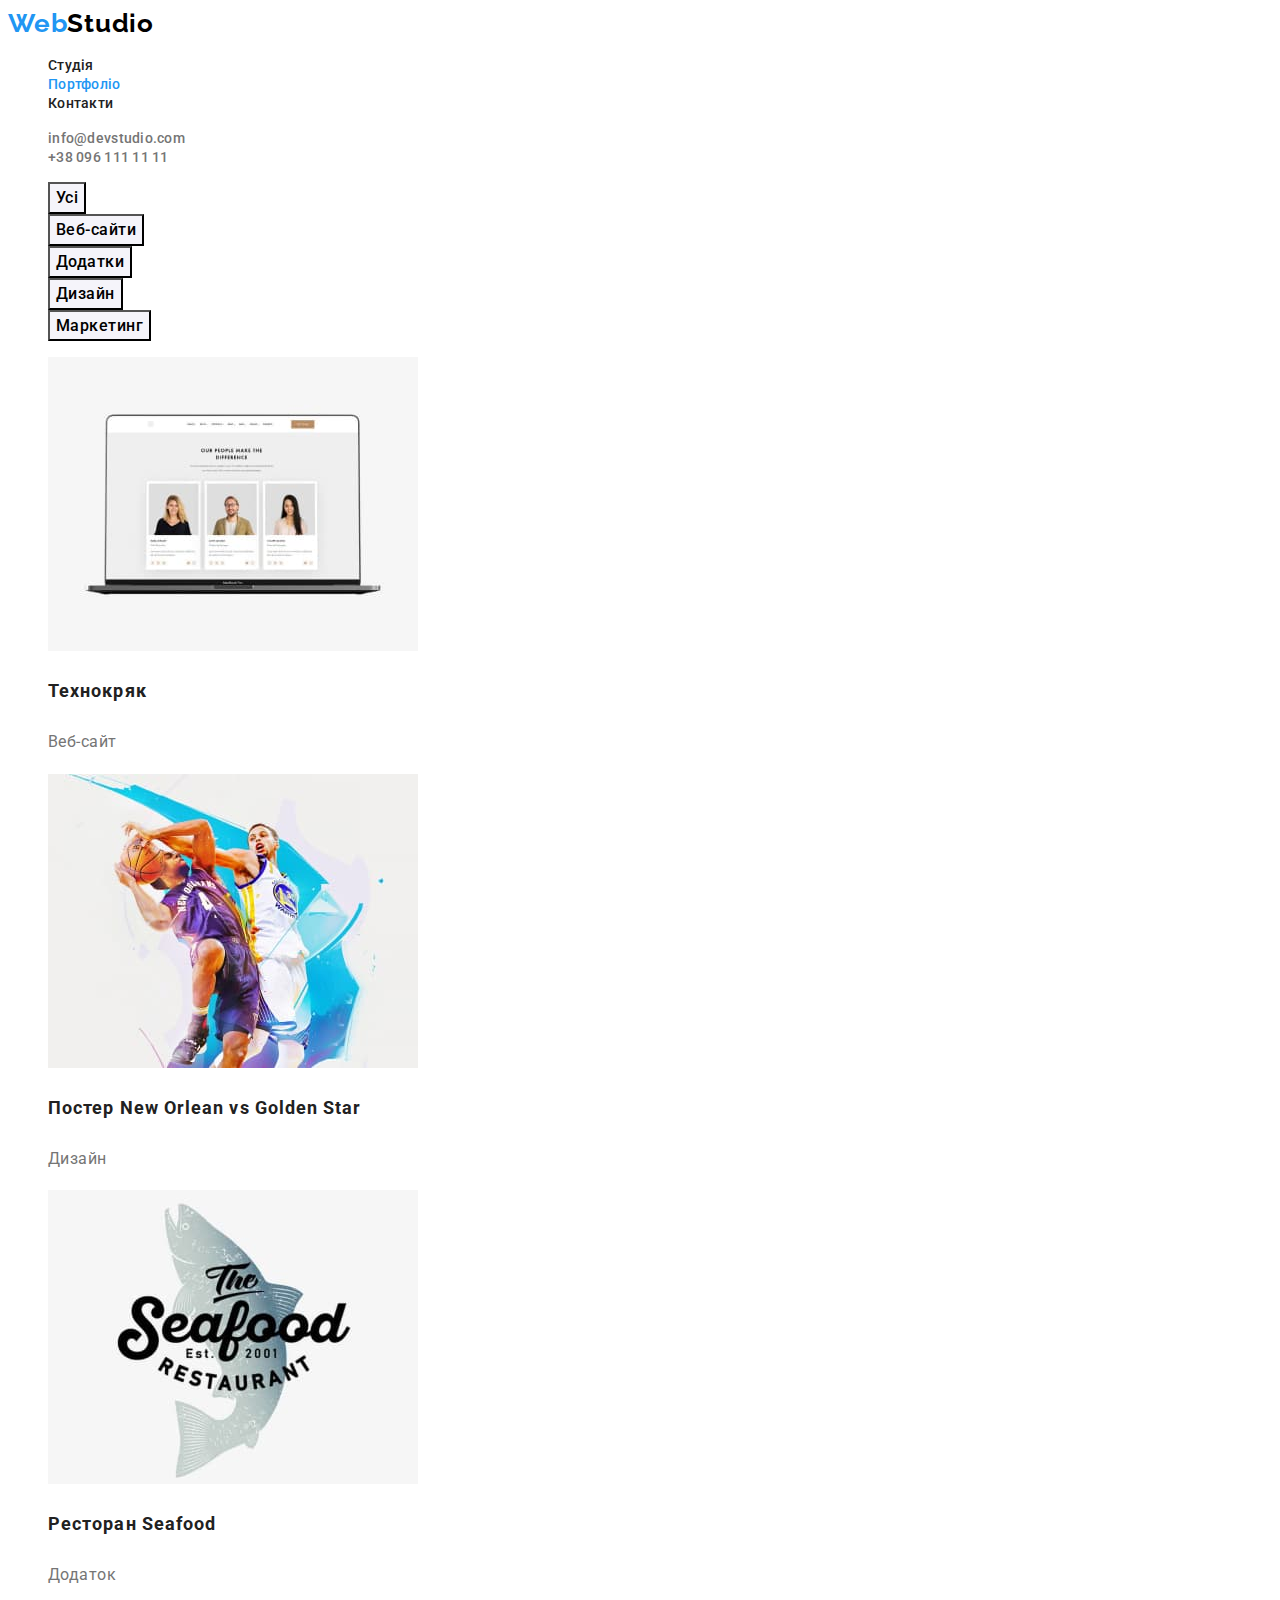
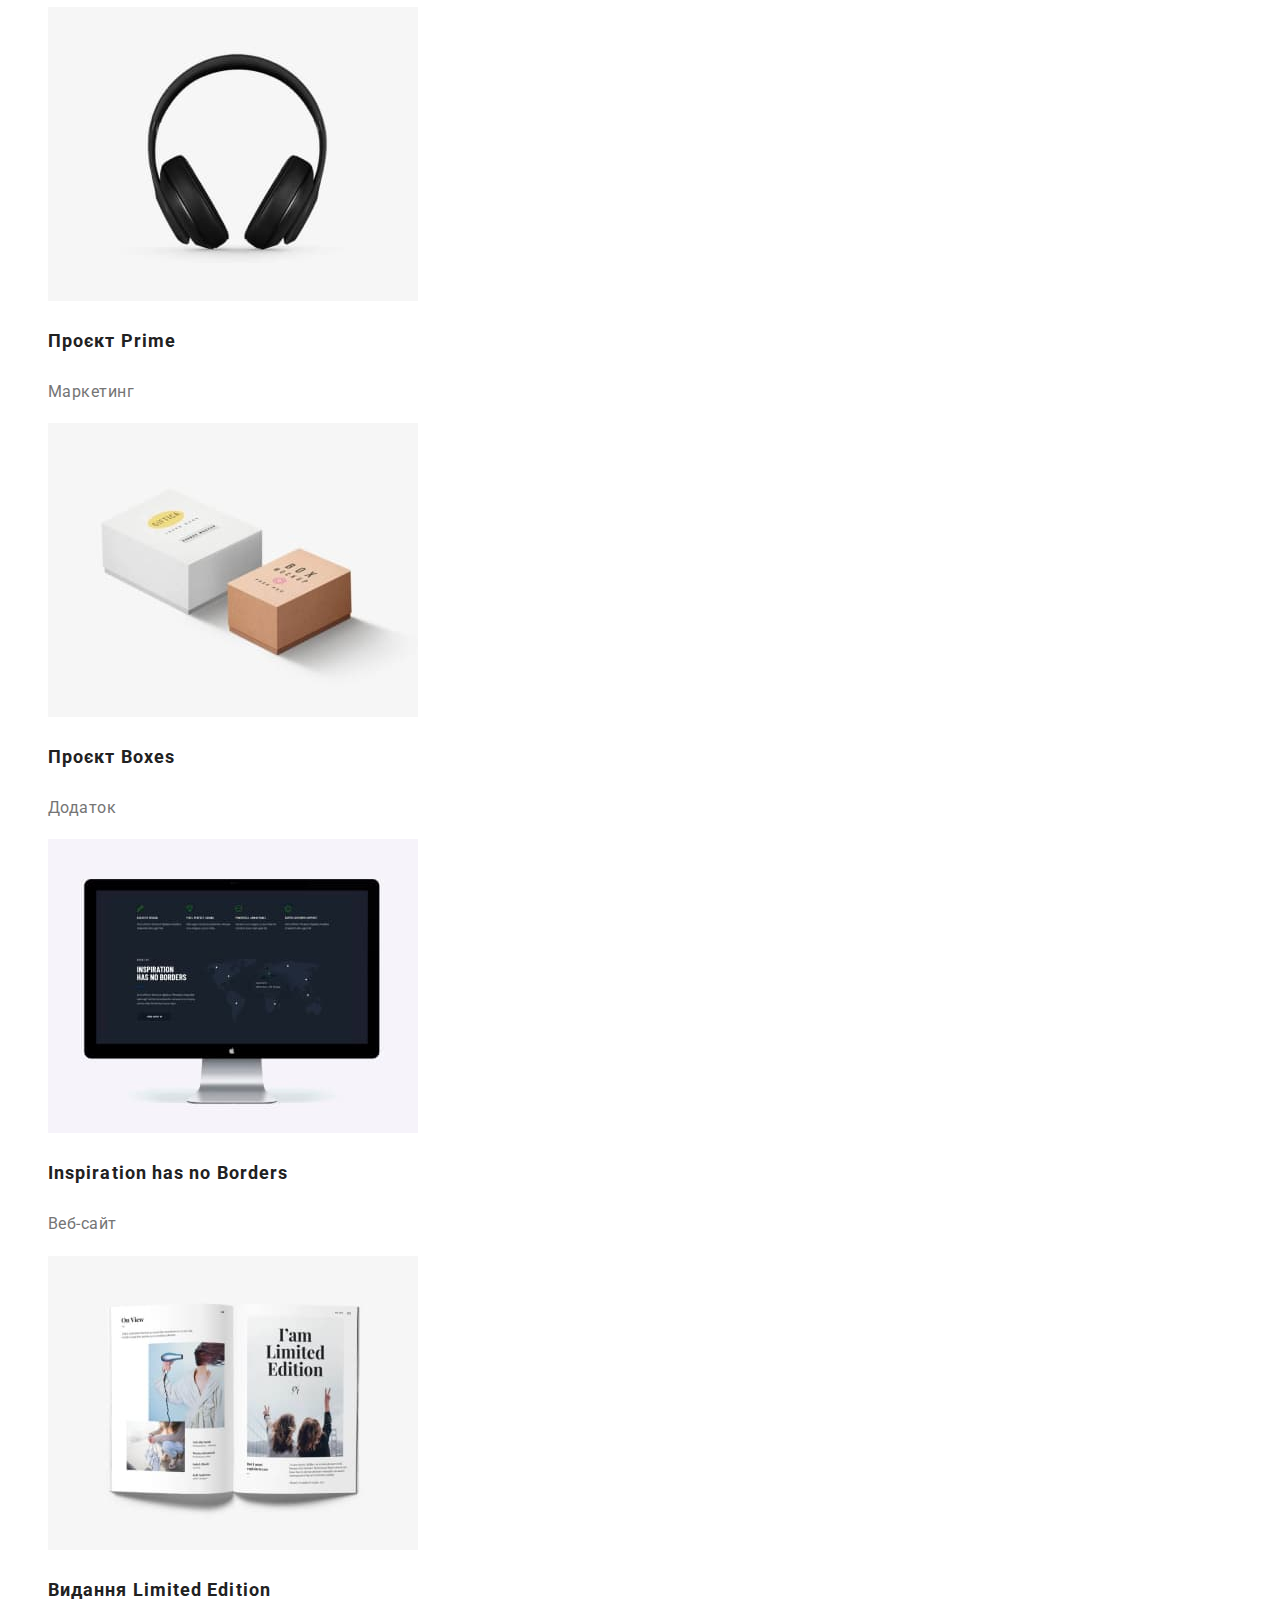
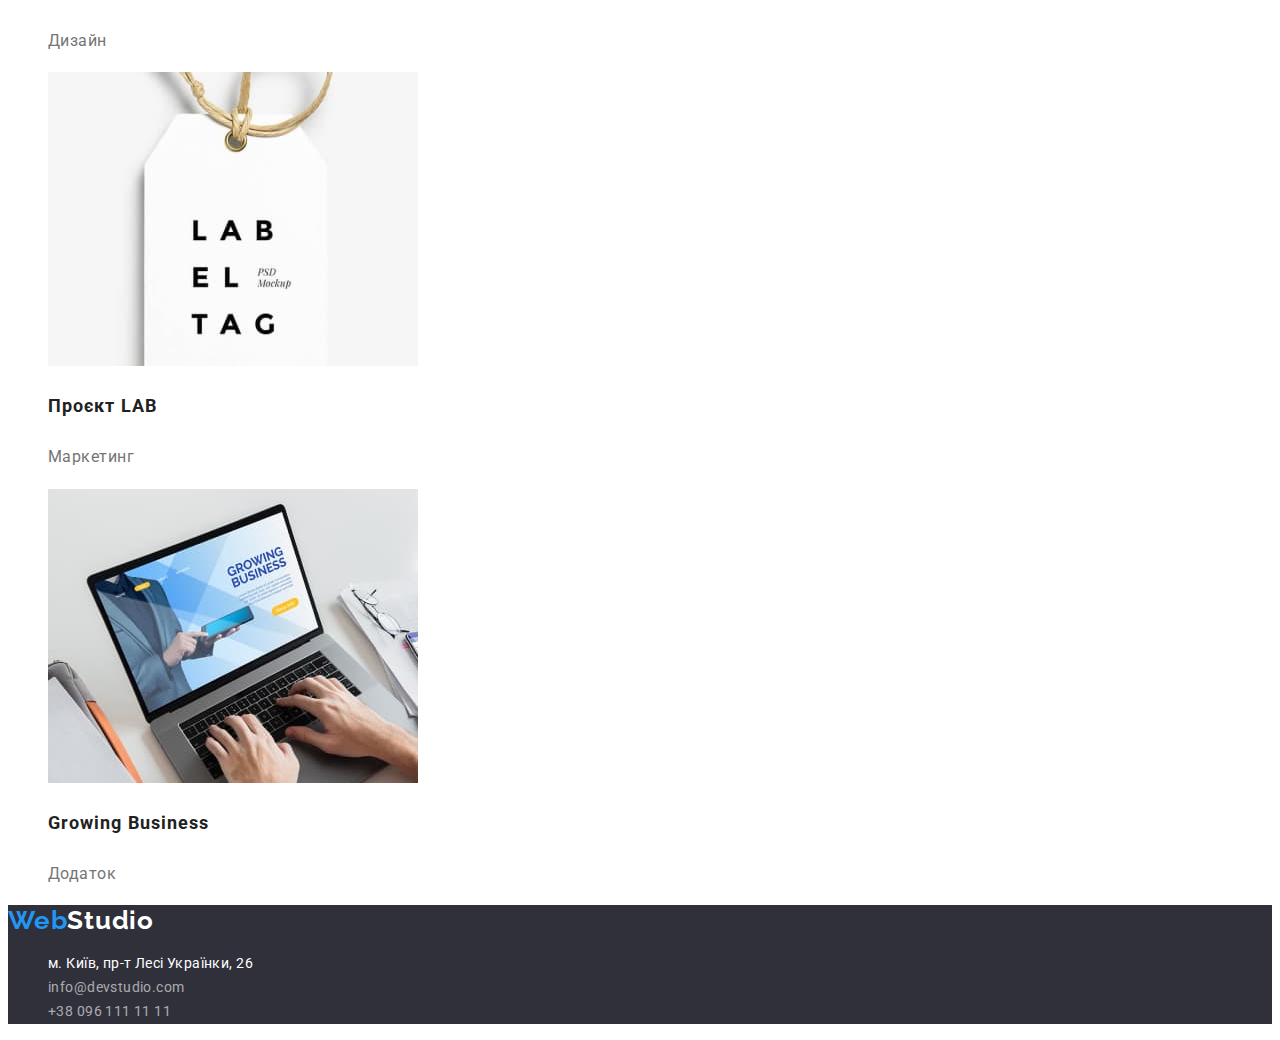
==== commit 3ab5610b: "commit" ====
--- a/portfolio.html
+++ b/portfolio.html
@@ -41,7 +41,7 @@
     <main>
       <!-- Портфоліо -->
       <section class="filter-portfolio">
-        <h1>портфоліо</h1>
+        <h1 class="visually-hidden">портфоліо</h1>
         <ul class="filter-list list">
           <li>
             <button type="button" class="button-second">Усі</button>
@@ -59,116 +59,130 @@
             <button type="button" class="button-second">Маркетинг</button>
           </li>
         </ul>
-      </section>
-      <section class="project-portfolio">
-        <h2>проекти</h2>
+
+        <h2 class="visually-hidden">проекти</h2>
         <ul class="project-list list">
           <li>
-            <a href="">
+            <a href="#" class="project-link">
               <img
                 src="./images/portfolio/tehnokryk.jpg"
                 alt="Сторінки веб-сайту Технокряк "
                 width="370"
                 height="294"
               />
-            </a>
-            <h3 class="title">Технокряк</h3>
-            <p class="text">Веб-сайт</p>
-          </li>
-          <li>
-            <a href="">
+              <h3 class="title">Технокряк</h3>
+              <p class="text">Веб-сайт</p>
+            </a>
+          </li>
+
+          <li>
+            <a href="#" class="project-link">
               <img
                 src="./images/portfolio/golden-star.jpg"
                 alt="Дизайнерське оформлення постера спортсменів"
                 width="370"
                 height="294"
               />
-            </a>
-            <h3 class="title">
-              Постер <span lang="en">New Orlean vs Golden Star</span>
-            </h3>
-            <p class="text">Дизайн</p>
-          </li>
-          <li>
-            <a href="">
+              <h3 class="title">
+                Постер <span lang="en">New Orlean vs Golden Star</span>
+              </h3>
+              <p class="text">Дизайн</p>
+            </a>
+          </li>
+
+          <li>
+            <a href="#" class="project-link">
               <img
                 src="./images/portfolio/seafood.jpg"
                 alt="Додаток до ресторану Seafood"
                 width="370"
                 height="294"
-            /></a>
-            <h3 class="title">Ресторан <span lang="en">Seafood</span></h3>
-            <p class="text">Додаток</p>
-          </li>
-          <li>
-            <a href="">
+              />
+              <h3 class="title">Ресторан <span lang="en">Seafood</span></h3>
+              <p class="text">Додаток</p>
+            </a>
+          </li>
+
+          <li>
+            <a href="#" class="project-link">
               <img
                 src="./images/portfolio/prime.jpg"
                 alt="Маркетингове рішення до проекту Prime"
                 width="370"
                 height="294"
-            /></a>
-            <h3 class="title">Проєкт <span lang="en">Prime</span></h3>
-            <p class="text">Маркетинг</p>
-          </li>
-          <li>
-            <a href="">
+              />
+              <h3 class="title">Проєкт <span lang="en">Prime</span></h3>
+              <p class="text">Маркетинг</p>
+            </a>
+          </li>
+
+          <li>
+            <a href="#" class="project-link">
               <img
                 src="./images/portfolio/boxes.jpg"
                 alt="Додаток до проекту Boxes"
                 width="370"
                 height="294"
-            /></a>
-            <h3 class="title">Проєкт <span lang="en">Boxes</span></h3>
-            <p class="text">Додаток</p>
-          </li>
-          <li>
-            <a href="">
+              />
+              <h3 class="title">Проєкт <span lang="en">Boxes</span></h3>
+              <p class="text">Додаток</p>
+            </a>
+          </li>
+
+          <li>
+            <a href="#" class="project-link">
               <img
                 src="./images/portfolio/inspiration.jpg"
                 alt="Сторінка веб-сайту Inspiration has no Borders"
                 width="370"
                 height="294"
-            /></a>
-            <h3 class="title">
-              <span lang="en">Inspiration has no Borders</span>
-            </h3>
-            <p class="text">Веб-сайт</p>
-          </li>
-          <li>
-            <a href="">
+              />
+              <h3 class="title">
+                <span lang="en">Inspiration has no Borders</span>
+              </h3>
+              <p class="text">Веб-сайт</p>
+            </a>
+          </li>
+
+          <li>
+            <a href="#" class="project-link">
               <img
                 src="./images/portfolio/limited-edition.jpg"
                 alt="Дизайнерське оформлення сторінки видання limited Edition"
                 width="370"
                 height="294"
-            /></a>
-            <h3 class="title">
-              Видання <span lang="en">Limited Edition</span>
-            </h3>
-            <p class="text">Дизайн</p>
-          </li>
-          <li>
-            <a href="">
+              />
+              <h3 class="title">
+                Видання <span lang="en">Limited Edition</span>
+              </h3>
+              <p class="text">Дизайн</p>
+            </a>
+          </li>
+
+          <li>
+            <a href="#" class="project-link">
               <img
                 src="./images/portfolio/lab.jpg"
                 alt="Маркетингове рішення до проекту LAB"
                 width="370"
                 height="294"
-            /></a>
-            <h3 class="title">Проєкт LAB</h3>
-            <p class="text">Маркетинг</p>
-          </li>
-          <li>
-            <a href>
+              />
+              <h3 class="title">Проєкт LAB</h3>
+              <p class="text">Маркетинг</p>
+            </a>
+          </li>
+
+          <li>
+            <a href="#" class="project-link">
               <img
                 src="./images/portfolio/growing-business.jpg"
                 alt="Додаток Growing Business"
                 width="370"
                 height="294"
-            /></a>
-            <h3 class="title"><span lang="en">Growing Business</span></h3>
-            <p class="text">Додаток</p>
+              />
+              <h3 class="title"><span lang="en">Growing Business</span></h3>
+              <p class="text">Додаток</p>
+            </a>
           </li>
         </ul>
       </section>
--- a/css/styles.css
+++ b/css/styles.css
@@ -141,6 +141,9 @@
 /*Чим ми займаємося, work*/
 
 /* Наша команда, section team  */
+.team {
+  background-color: #f5f4fa;
+}
 .team-list .title {
   color: var(--title-text-color);
 
@@ -149,6 +152,9 @@
   line-height: 1.19;
   /* text-align: center; */
   letter-spacing: 0.03em;
+}
+.team-list > li {
+  background-color: #ffffff;
 }
 .team-list .text {
   font-size: 16px;
@@ -207,10 +213,12 @@
 .button-second:hover,
 .button-second:focus {
   background-color: var(--accent-second-button-color);
+  color: var(--primary-white-color);
 }
 
 .project-list .title {
   color: var(--title-text-color);
+  text-decoration: none;
 
   font-size: 18px;
   line-height: 2;
@@ -220,4 +228,20 @@
   font-size: 16px;
   line-height: 1.9;
   letter-spacing: 0.03em;
-}
+  color: var(--primary-text-color);
+}
+.visually-hidden {
+  position: absolute;
+  white-space: nowrap;
+  width: 1px;
+  height: 1px;
+  overflow: hidden;
+  border: 0;
+  padding: 0;
+  clip: rect(0 0 0 0);
+  clip-path: inset(50%);
+  margin: -1px;
+}
+.project-link {
+  text-decoration: none;
+}
